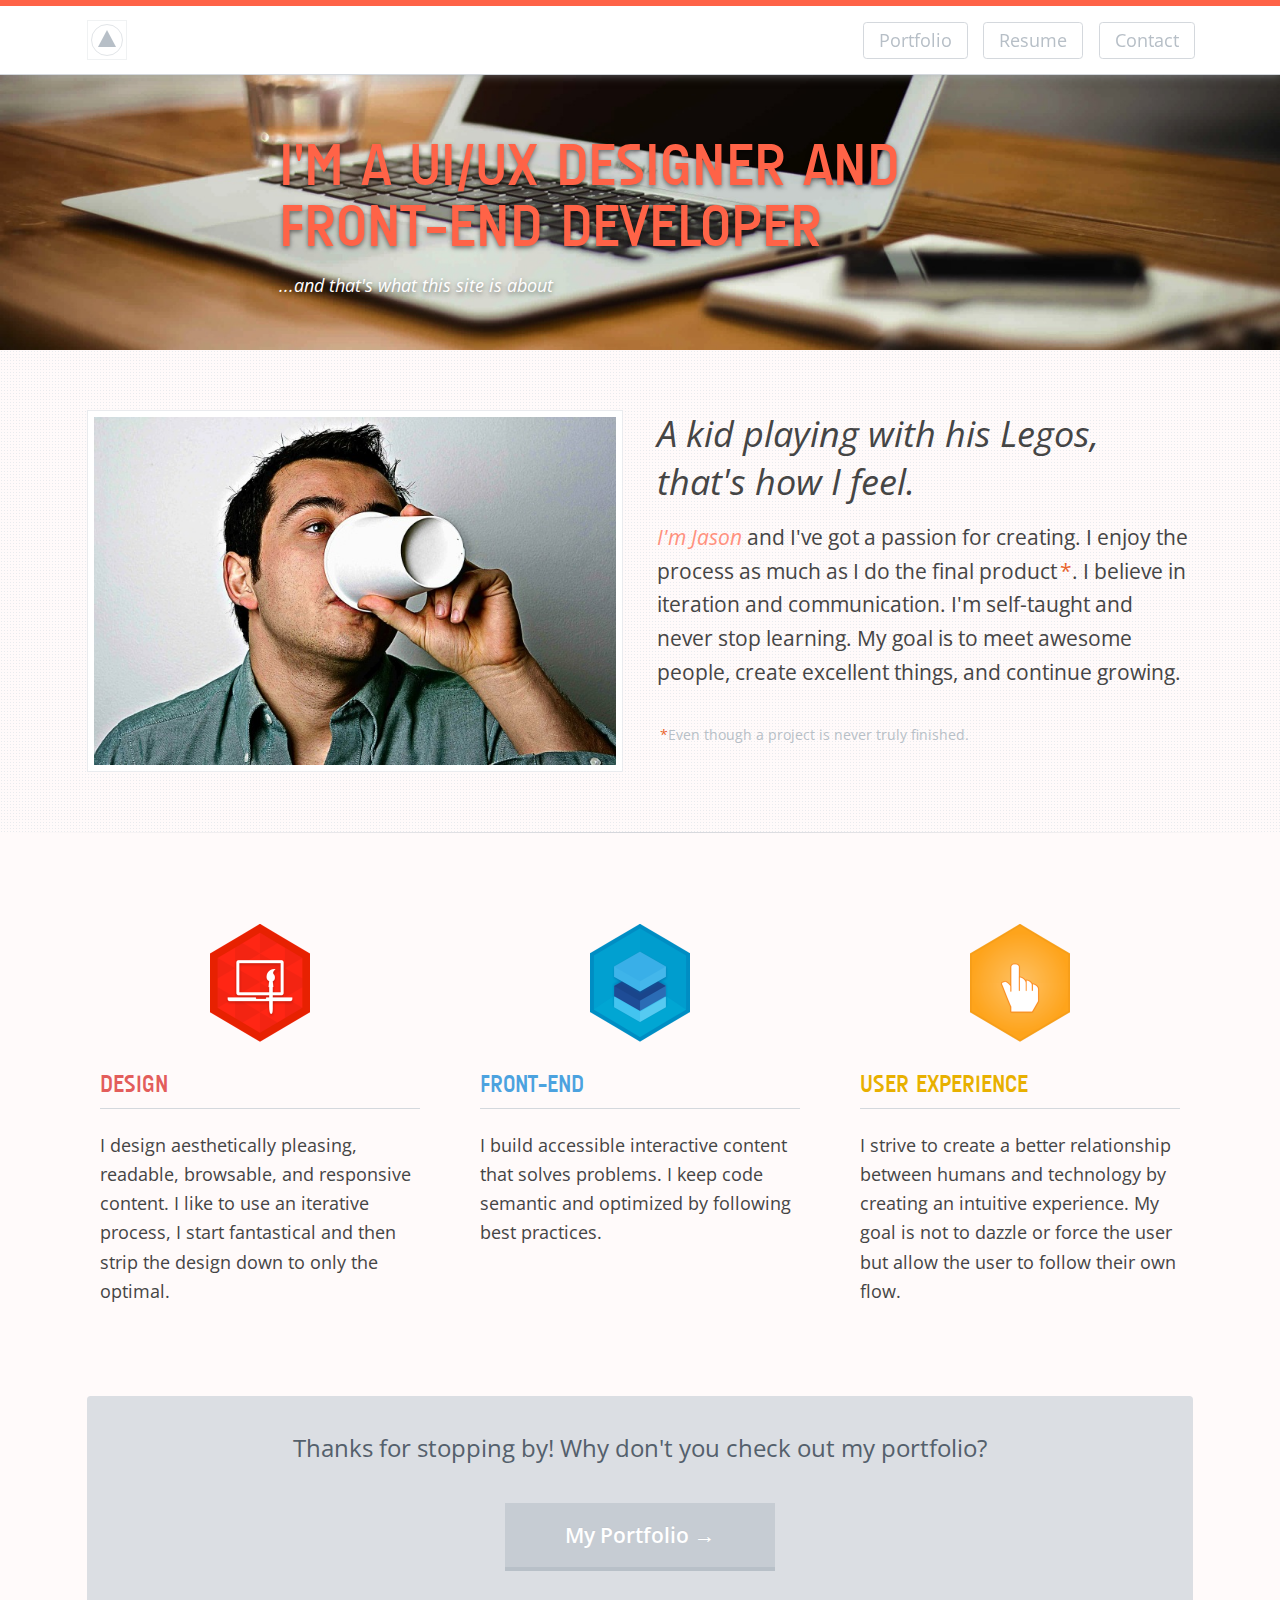
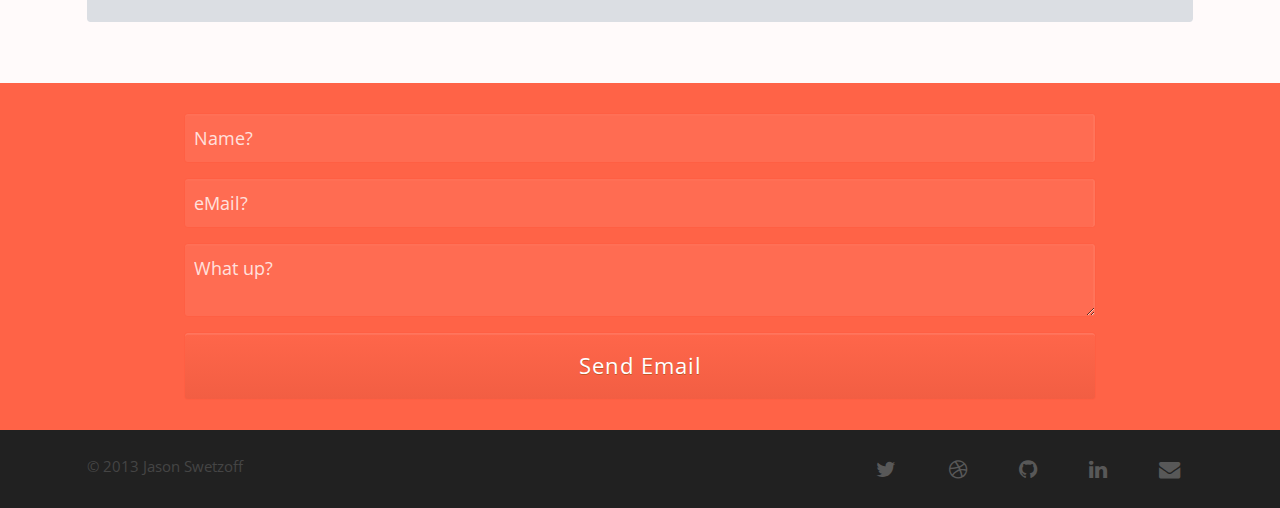
==== converted-html/index.html @ 20c8a7f3 "Adding project to projects." ====
<!DOCTYPE html>
<!--[if lt IE 7]>      <html class="no-js lt-ie9 lt-ie8 lt-ie7"> <![endif]-->
<!--[if IE 7]>         <html class="no-js lt-ie9 lt-ie8"> <![endif]-->
<!--[if IE 8]>         <html class="no-js lt-ie9"> <![endif]-->
<!--[if gt IE 8]><!--> <html class="no-js" lang="en"> <!--<![endif]-->
    <head>
        <meta charset="utf-8">
        <meta http-equiv="X-UA-Compatible" content="IE=edge">
        <title>Jason Swetzoff</title>
        <meta name="description" content="The website of Jason Swetzoff, a UI/UX Designer and Front-End Developer.">
        <meta name="viewport" content="width=device-width, initial-scale=1">
        <link href='http://fonts.googleapis.com/css?family=Open+Sans:400italic,600italic,400,600,700' rel='stylesheet' type='text/css'>
        <link href="assets/css/main.css" rel="stylesheet" type="text/css" media="all"/>
        <!-- TODO: Complete this project :) -->
        <!-- TODO: Add `<head>` information -->
    </head>
    <body class="wrapper">
        <div class="site-header">
	<div class="site-header_decoration"></div>
	<div class="row">
		<div class="columns logo">
           <a href="index.html">
                <div class="outer"></div>
                <div class="inner"></div>
                <div class="triangle"></div>
            </a>
    	</div>
    	<div class="columns nav-wrap">
	    	<nav>
		    	<ul >
			    	<li><a  href="portfolio.html">Portfolio</a></li>
			    	<li><a href="#" class="button">Resume</a></li>
			    	<li><a href="#primary-footer" class="button">Contact</a></li>
		    	</ul>
	    	</nav>
  		</div>
	</div>
</div>
        

    <div class="hero hero--home">
	<div class="hero_inner">
	    <h2>I'm a UI/UX Designer and Front-End Developer</h2>
	    <em>...and that's what this site is about</em>
	</div>
</div>




	<section class="about">
		<div class="row">
			<figure class="img about-img large-6 columns">
				<img src="assets/img/img_me--small.jpg" alt="Jason Swetzoff"  srcset="../assets/img/img_me--small@2x.jpg 2x, ../assets/img/img_me.jpg 415w, ../assets/img/img_me@2x.jpg 415w 2x">
			</figure>
			<div class="about-text large-6 columns">
	            <h3>About Me</h3>
	            <p class="gamma">A kid playing with his Legos, that's how I feel.</p>
	            <p class="large"><em>I'm Jason</em> and I've got a passion for creating. I enjoy the process as much as I do the final product<span>*</span>. I believe in iteration and communication. I'm self-taught and never stop learning. My goal is to meet awesome people, create excellent things, and continue growing.</p>
	            <small><span>*</span>Even though a project is never truly finished.</small>
			</div>
		</div>
		<hr>
	</section>

	<section class="row skills">
		<div class="skills-design large-4 columns design">
			<figure class="">
				<img src="assets/img/icn_dsgn--small.png" alt="Icon: Design"  srcset="../assets/img/icn_dsgn--small@2x.png 2x, ../assets/img/icn_dsgn.png 415w, ../assets/img/icn_dsgn@2x.png 415w 2x">
			</figure>
			<div class="copy">
				<h4>Design</h4>
				<p>I design aesthetically pleasing, readable, browsable, and responsive content. I like to use an iterative process, I start fantastical and then strip the design down to only the optimal.</p>
			</div>
		</div>
		<div class="large-4 small-12 columns develop">
			<figure>
				<img src="assets/img/icn_dvlp--small.png" alt="Icon: Developer"  srcset="../assets/img/icn_dvlp--small@2x.png 2x, ../assets/img/icn_dvlp.png 415w, ../assets/img/icn_dvlp@2x.png 415w 2x">
			</figure>
			<div class="copy">
				<h4>Front-End</h4>
				<p>I build accessible interactive content that solves problems. I keep code semantic and optimized by following best practices.</p>
			</div>
		</div>
		<div class="skills-ux large-4 columns ux">
			<figure>
					<img src="assets/img/icn_ux--small.png" alt="Icon: UX"  srcset="../assets/img/icn_ux--small@2x.png 2x, ../assets/img/icn_ux.png 415w, ../assets/img/icn_ux@2x.png 415w 2x">
			</figure>
			<div class="copy">
				<h4>User Experience</h4>
				<p>I strive to create a better relationship between humans and technology by creating an intuitive experience. My goal is not to dazzle or force the user but allow the user to follow their own flow.</p>
			</div>
		</div>
	</section>

	<div class="page-end row">
		<div class="page-end_wrap columns">
			<div class="page-end_color">
		    <p>Thanks for stopping by! Why don't you check out my portfolio?</p>
		    <div class="row">
		    	<a href="portfolio.html" class="btn large-3 columns small-centered">My Portfolio <span>→</span></a>
		    </div>
		    </div>
		</div>
	</div>


        <footer class="site-footer" id="primary-footer">
    <div class="top_wrap">
        <div class="row">
            <div class="top columns small-12">
                <form method="POST" class="contact" id="contact">
                    <fieldset class="contact-inner">
                        <ul class="form-fields">
                            <li>
                                <label for="visitors-name">
                                    <input placeholder="Name?" type="text" name="visitors-name" id="visitors-name" tabindex="1" required="">
                                </label>
                            </li>
                            <li>
                                <label for="visitors-email">
                                    <input type="email" placeholder="eMail?" name="visitors-email" tabindex="2" id="visitors-email" required="">
                                </label>
                            </li>
                            <li>
                                <label for="visitors-message">
                                    <textarea name="visitors-message" placeholder="What up?" tabindex="3" id="visitors-message" required=""></textarea>
                                </label>
                            </li>
                        </ul>

                        <div class="notification--success notification">Success! Thanks for your message.</div>

                        <div class="notification--email notification">Please make sure the email field is filled out.</div>

                        <div class="notification--fill notification">Please make sure all fields are filled out.</div>

                        <div class="notification--error notification">Message could not be sent</div>

                        <div class="notification--server notification">No connection to server.</div>





                        <p class="contact-submit">
                         <button name="submit" type="submit" id="contact-submit" class="button" tabindex="4">Send Email</button>
                        </p>
                    </fieldset>
                </form>
            </div>
        </div>
    </div>
    <div class="bottom_wrap">
        <div class="row">
            <div class="bottom columns">
                <ul class="social">
                    <li><a href="https://twitter.com/Jaswetz"><i class="icon-twitter"></i></a></li>
                    <li><a href="http://dribbble.com/Jaswetz"><i class="icon-dribbble"></i></a></li>
                    <li><a href="https://github.com/Jaswetz"><i class="icon-github"></i></a></li>
                    <li><a href="http://www.linkedin.com/in/swetzoff"><i class="icon-linkedin"></i></a></li>
                    <li>
                        <address>
                            <a id="contact-link" href="mailto:swetzoff@gmail.com"><i class="icon-envelope"></i></a>
                        </address>
                    </li>
                </ul>
                <p class="copywrite">© 2013 Jason Swetzoff</p>
            </div>
        </div>
    </div>
</footer>

        
<script src="//ajax.googleapis.com/ajax/libs/jquery/1.10.2/jquery.min.js"></script>
<script>window.jQuery || document.write('<script src="js/vendor/jquery-1.10.2.min.js"><\/script>')</script>
<script src="assets/js/plugins.js"></script>
<script src="assets/js/app.js"></script>

<!-- Google Analytics: change UA-XXXXX-X to be your site's ID. -->
<script>
    (function(b,o,i,l,e,r){b.GoogleAnalyticsObject=l;b[l]||(b[l]=
    function(){(b[l].q=b[l].q||[]).push(arguments)});b[l].l=+new Date;
    e=o.createElement(i);r=o.getElementsByTagName(i)[0];
    e.src='//www.google-analytics.com/analytics.js';
    r.parentNode.insertBefore(e,r)}(window,document,'script','ga'));
    ga('create','UA-XXXXX-X');ga('send','pageview');
</script>



    </body>
</html>
---- converted-html/assets/css/main.css ----
@charset "UTF-8";
/*================================
=            $Imports            =
================================*/
/*==========  Settings  ==========*/
/*===============================
=            $Colors            =
===============================*/
/*===============================
=            $Shadow            =
===============================*/
/*===============================
=            $Border            =
===============================*/
/*==============================
=            $Debug            =
==============================*/
/*=============================
=            $Type            =
=============================*/
/*==========  Typekit Settings  ==========*/
/**
 * Base size and height
 */
/*=================================
=            $Baseline            =
=================================*/
/**
 * Assign our `$base-line-height` to a new spacing var for more transparency.
 */
/*================================
=            $Z-index            =
================================*/
/*=============================
=            $Type            =
=============================*/
/*===============================
=            $Colors            =
===============================*/
 /*================================
=            $Spacing            =
================================*/
/*=============================
=            $Type            =
=============================*/
/*==============================
=            $Forms            =
==============================*/
 /*================================
=            $Buttons            =
================================*/
/*==========  Vendors  ==========*/
meta.foundation-mq-small {
  font-family: "only screen and (min-width: 768px)";
  width: 768px;
}

meta.foundation-mq-medium {
  font-family: "only screen and (min-width:1280px)";
  width: 1280px;
}

meta.foundation-mq-large {
  font-family: "only screen and (min-width:1440px)";
  width: 1440px;
}

img {
  -ms-interpolation-mode: bicubic;
}

#map_canvas img,
#map_canvas embed,
#map_canvas object,
.map_canvas img,
.map_canvas embed,
.map_canvas object {
  max-width: none !important;
}

.left {
  float: left !important;
}

.right {
  float: right !important;
}

.text-left {
  text-align: left !important;
}

.text-right {
  text-align: right !important;
}

.text-center {
  text-align: center !important;
}

.text-justify {
  text-align: justify !important;
}

.hide {
  display: none;
}

.antialiased {
  -webkit-font-smoothing: antialiased;
}

img {
  display: inline-block;
  vertical-align: middle;
}

textarea {
  height: auto;
  min-height: 50px;
}

select {
  width: 100%;
}

/* Grid HTML Classes */
.row {
  width: 100%;
  margin-left: auto;
  margin-right: auto;
  margin-top: 0;
  margin-bottom: 0;
  max-width: 62.5em;
  *zoom: 1;
}

.row:before, .row:after {
  content: " ";
  display: table;
}

.row:after {
  clear: both;
}

.row.collapse > .column,
.row.collapse > .columns {
  position: relative;
  padding-left: 0;
  padding-right: 0;
  float: left;
}

.row.collapse .row {
  margin-left: 0;
  margin-right: 0;
}

.row .row {
  width: auto;
  margin-left: -0.9375em;
  margin-right: -0.9375em;
  margin-top: 0;
  margin-bottom: 0;
  max-width: none;
  *zoom: 1;
}

.row .row:before, .row .row:after {
  content: " ";
  display: table;
}

.row .row:after {
  clear: both;
}

.row .row.collapse {
  width: auto;
  margin: 0;
  max-width: none;
  *zoom: 1;
}

.row .row.collapse:before, .row .row.collapse:after {
  content: " ";
  display: table;
}

.row .row.collapse:after {
  clear: both;
}

.column,
.columns {
  position: relative;
  padding-left: 0.9375em;
  padding-right: 0.9375em;
  width: 100%;
  float: left;
}

@media only screen {
  .column,
  .columns {
    position: relative;
    padding-left: 0.9375em;
    padding-right: 0.9375em;
    float: left;
  }

  .small-1 {
    position: relative;
    width: 8.33333%;
  }

  .small-2 {
    position: relative;
    width: 16.66667%;
  }

  .small-3 {
    position: relative;
    width: 25%;
  }

  .small-4 {
    position: relative;
    width: 33.33333%;
  }

  .small-5 {
    position: relative;
    width: 41.66667%;
  }

  .small-6 {
    position: relative;
    width: 50%;
  }

  .small-7 {
    position: relative;
    width: 58.33333%;
  }

  .small-8 {
    position: relative;
    width: 66.66667%;
  }

  .small-9 {
    position: relative;
    width: 75%;
  }

  .small-10 {
    position: relative;
    width: 83.33333%;
  }

  .small-11 {
    position: relative;
    width: 91.66667%;
  }

  .small-12 {
    position: relative;
    width: 100%;
  }

  .small-offset-0 {
    position: relative;
    margin-left: 0%;
  }

  .small-offset-1 {
    position: relative;
    margin-left: 8.33333%;
  }

  .small-offset-2 {
    position: relative;
    margin-left: 16.66667%;
  }

  .small-offset-3 {
    position: relative;
    margin-left: 25%;
  }

  .small-offset-4 {
    position: relative;
    margin-left: 33.33333%;
  }

  .small-offset-5 {
    position: relative;
    margin-left: 41.66667%;
  }

  .small-offset-6 {
    position: relative;
    margin-left: 50%;
  }

  .small-offset-7 {
    position: relative;
    margin-left: 58.33333%;
  }

  .small-offset-8 {
    position: relative;
    margin-left: 66.66667%;
  }

  .small-offset-9 {
    position: relative;
    margin-left: 75%;
  }

  .small-offset-10 {
    position: relative;
    margin-left: 83.33333%;
  }

  [class*="column"] + [class*="column"]:last-child {
    float: right;
  }

  [class*="column"] + [class*="column"].end {
    float: left;
  }

  .column.small-centered,
  .columns.small-centered {
    position: relative;
    margin-left: auto;
    margin-right: auto;
    float: none !important;
  }
}
/* Styles for screens that are atleast 768px; */
@media only screen and (min-width: 768px) {
  .large-1 {
    position: relative;
    width: 8.33333%;
  }

  .large-2 {
    position: relative;
    width: 16.66667%;
  }

  .large-3 {
    position: relative;
    width: 25%;
  }

  .large-4 {
    position: relative;
    width: 33.33333%;
  }

  .large-5 {
    position: relative;
    width: 41.66667%;
  }

  .large-6 {
    position: relative;
    width: 50%;
  }

  .large-7 {
    position: relative;
    width: 58.33333%;
  }

  .large-8 {
    position: relative;
    width: 66.66667%;
  }

  .large-9 {
    position: relative;
    width: 75%;
  }

  .large-10 {
    position: relative;
    width: 83.33333%;
  }

  .large-11 {
    position: relative;
    width: 91.66667%;
  }

  .large-12 {
    position: relative;
    width: 100%;
  }

  .row .large-offset-0 {
    position: relative;
    margin-left: 0%;
  }

  .row .large-offset-1 {
    position: relative;
    margin-left: 8.33333%;
  }

  .row .large-offset-2 {
    position: relative;
    margin-left: 16.66667%;
  }

  .row .large-offset-3 {
    position: relative;
    margin-left: 25%;
  }

  .row .large-offset-4 {
    position: relative;
    margin-left: 33.33333%;
  }

  .row .large-offset-5 {
    position: relative;
    margin-left: 41.66667%;
  }

  .row .large-offset-6 {
    position: relative;
    margin-left: 50%;
  }

  .row .large-offset-7 {
    position: relative;
    margin-left: 58.33333%;
  }

  .row .large-offset-8 {
    position: relative;
    margin-left: 66.66667%;
  }

  .row .large-offset-9 {
    position: relative;
    margin-left: 75%;
  }

  .row .large-offset-10 {
    position: relative;
    margin-left: 83.33333%;
  }

  .row .large-offset-11 {
    position: relative;
    margin-left: 91.66667%;
  }

  .push-1 {
    position: relative;
    left: 8.33333%;
    right: auto;
  }

  .pull-1 {
    position: relative;
    right: 8.33333%;
    left: auto;
  }

  .push-2 {
    position: relative;
    left: 16.66667%;
    right: auto;
  }

  .pull-2 {
    position: relative;
    right: 16.66667%;
    left: auto;
  }

  .push-3 {
    position: relative;
    left: 25%;
    right: auto;
  }

  .pull-3 {
    position: relative;
    right: 25%;
    left: auto;
  }

  .push-4 {
    position: relative;
    left: 33.33333%;
    right: auto;
  }

  .pull-4 {
    position: relative;
    right: 33.33333%;
    left: auto;
  }

  .push-5 {
    position: relative;
    left: 41.66667%;
    right: auto;
  }

  .pull-5 {
    position: relative;
    right: 41.66667%;
    left: auto;
  }

  .push-6 {
    position: relative;
    left: 50%;
    right: auto;
  }

  .pull-6 {
    position: relative;
    right: 50%;
    left: auto;
  }

  .push-7 {
    position: relative;
    left: 58.33333%;
    right: auto;
  }

  .pull-7 {
    position: relative;
    right: 58.33333%;
    left: auto;
  }

  .push-8 {
    position: relative;
    left: 66.66667%;
    right: auto;
  }

  .pull-8 {
    position: relative;
    right: 66.66667%;
    left: auto;
  }

  .push-9 {
    position: relative;
    left: 75%;
    right: auto;
  }

  .pull-9 {
    position: relative;
    right: 75%;
    left: auto;
  }

  .push-10 {
    position: relative;
    left: 83.33333%;
    right: auto;
  }

  .pull-10 {
    position: relative;
    right: 83.33333%;
    left: auto;
  }

  .push-11 {
    position: relative;
    left: 91.66667%;
    right: auto;
  }

  .pull-11 {
    position: relative;
    right: 91.66667%;
    left: auto;
  }

  .column.large-centered,
  .columns.large-centered {
    position: relative;
    margin-left: auto;
    margin-right: auto;
    float: none !important;
  }

  .column.large-uncentered,
  .columns.large-uncentered {
    margin-left: 0;
    margin-right: 0;
    float: left !important;
  }

  .column.large-uncentered.opposite,
  .columns.large-uncentered.opposite {
    float: right !important;
  }
}
/* Foundation Block Grids for below small breakpoint */
@media only screen {
  [class*="block-grid-"] {
    display: block;
    padding: 0;
    margin: 0 -0.625em;
    *zoom: 1;
  }

  [class*="block-grid-"]:before, [class*="block-grid-"]:after {
    content: " ";
    display: table;
  }

  [class*="block-grid-"]:after {
    clear: both;
  }

  [class*="block-grid-"] > li {
    display: inline;
    height: auto;
    float: left;
    padding: 0 0.625em 1.25em;
  }

  .small-block-grid-1 > li {
    width: 100%;
    padding: 0 0.625em 1.25em;
  }

  .small-block-grid-1 > li:nth-of-type(n) {
    clear: none;
  }

  .small-block-grid-1 > li:nth-of-type(1n+1) {
    clear: both;
  }

  .small-block-grid-2 > li {
    width: 50%;
    padding: 0 0.625em 1.25em;
  }

  .small-block-grid-2 > li:nth-of-type(n) {
    clear: none;
  }

  .small-block-grid-2 > li:nth-of-type(2n+1) {
    clear: both;
  }

  .small-block-grid-3 > li {
    width: 33.33333%;
    padding: 0 0.625em 1.25em;
  }

  .small-block-grid-3 > li:nth-of-type(n) {
    clear: none;
  }

  .small-block-grid-3 > li:nth-of-type(3n+1) {
    clear: both;
  }

  .small-block-grid-4 > li {
    width: 25%;
    padding: 0 0.625em 1.25em;
  }

  .small-block-grid-4 > li:nth-of-type(n) {
    clear: none;
  }

  .small-block-grid-4 > li:nth-of-type(4n+1) {
    clear: both;
  }

  .small-block-grid-5 > li {
    width: 20%;
    padding: 0 0.625em 1.25em;
  }

  .small-block-grid-5 > li:nth-of-type(n) {
    clear: none;
  }

  .small-block-grid-5 > li:nth-of-type(5n+1) {
    clear: both;
  }

  .small-block-grid-6 > li {
    width: 16.66667%;
    padding: 0 0.625em 1.25em;
  }

  .small-block-grid-6 > li:nth-of-type(n) {
    clear: none;
  }

  .small-block-grid-6 > li:nth-of-type(6n+1) {
    clear: both;
  }

  .small-block-grid-7 > li {
    width: 14.28571%;
    padding: 0 0.625em 1.25em;
  }

  .small-block-grid-7 > li:nth-of-type(n) {
    clear: none;
  }

  .small-block-grid-7 > li:nth-of-type(7n+1) {
    clear: both;
  }

  .small-block-grid-8 > li {
    width: 12.5%;
    padding: 0 0.625em 1.25em;
  }

  .small-block-grid-8 > li:nth-of-type(n) {
    clear: none;
  }

  .small-block-grid-8 > li:nth-of-type(8n+1) {
    clear: both;
  }

  .small-block-grid-9 > li {
    width: 11.11111%;
    padding: 0 0.625em 1.25em;
  }

  .small-block-grid-9 > li:nth-of-type(n) {
    clear: none;
  }

  .small-block-grid-9 > li:nth-of-type(9n+1) {
    clear: both;
  }

  .small-block-grid-10 > li {
    width: 10%;
    padding: 0 0.625em 1.25em;
  }

  .small-block-grid-10 > li:nth-of-type(n) {
    clear: none;
  }

  .small-block-grid-10 > li:nth-of-type(10n+1) {
    clear: both;
  }

  .small-block-grid-11 > li {
    width: 9.09091%;
    padding: 0 0.625em 1.25em;
  }

  .small-block-grid-11 > li:nth-of-type(n) {
    clear: none;
  }

  .small-block-grid-11 > li:nth-of-type(11n+1) {
    clear: both;
  }

  .small-block-grid-12 > li {
    width: 8.33333%;
    padding: 0 0.625em 1.25em;
  }

  .small-block-grid-12 > li:nth-of-type(n) {
    clear: none;
  }

  .small-block-grid-12 > li:nth-of-type(12n+1) {
    clear: both;
  }
}
/* Foundation Block Grids for above small breakpoint */
@media only screen and (min-width: 768px) {
  /* Remove small grid clearing */
  .small-block-grid-1 > li:nth-of-type(1n+1) {
    clear: none;
  }

  .small-block-grid-2 > li:nth-of-type(2n+1) {
    clear: none;
  }

  .small-block-grid-3 > li:nth-of-type(3n+1) {
    clear: none;
  }

  .small-block-grid-4 > li:nth-of-type(4n+1) {
    clear: none;
  }

  .small-block-grid-5 > li:nth-of-type(5n+1) {
    clear: none;
  }

  .small-block-grid-6 > li:nth-of-type(6n+1) {
    clear: none;
  }

  .small-block-grid-7 > li:nth-of-type(7n+1) {
    clear: none;
  }

  .small-block-grid-8 > li:nth-of-type(8n+1) {
    clear: none;
  }

  .small-block-grid-9 > li:nth-of-type(9n+1) {
    clear: none;
  }

  .small-block-grid-10 > li:nth-of-type(10n+1) {
    clear: none;
  }

  .small-block-grid-11 > li:nth-of-type(11n+1) {
    clear: none;
  }

  .small-block-grid-12 > li:nth-of-type(12n+1) {
    clear: none;
  }

  .large-block-grid-1 > li {
    width: 100%;
    padding: 0 0.625em 1.25em;
  }

  .large-block-grid-1 > li:nth-of-type(n) {
    clear: none;
  }

  .large-block-grid-1 > li:nth-of-type(1n+1) {
    clear: both;
  }

  .large-block-grid-2 > li {
    width: 50%;
    padding: 0 0.625em 1.25em;
  }

  .large-block-grid-2 > li:nth-of-type(n) {
    clear: none;
  }

  .large-block-grid-2 > li:nth-of-type(2n+1) {
    clear: both;
  }

  .large-block-grid-3 > li {
    width: 33.33333%;
    padding: 0 0.625em 1.25em;
  }

  .large-block-grid-3 > li:nth-of-type(n) {
    clear: none;
  }

  .large-block-grid-3 > li:nth-of-type(3n+1) {
    clear: both;
  }

  .large-block-grid-4 > li {
    width: 25%;
    padding: 0 0.625em 1.25em;
  }

  .large-block-grid-4 > li:nth-of-type(n) {
    clear: none;
  }

  .large-block-grid-4 > li:nth-of-type(4n+1) {
    clear: both;
  }

  .large-block-grid-5 > li {
    width: 20%;
    padding: 0 0.625em 1.25em;
  }

  .large-block-grid-5 > li:nth-of-type(n) {
    clear: none;
  }

  .large-block-grid-5 > li:nth-of-type(5n+1) {
    clear: both;
  }

  .large-block-grid-6 > li {
    width: 16.66667%;
    padding: 0 0.625em 1.25em;
  }

  .large-block-grid-6 > li:nth-of-type(n) {
    clear: none;
  }

  .large-block-grid-6 > li:nth-of-type(6n+1) {
    clear: both;
  }

  .large-block-grid-7 > li {
    width: 14.28571%;
    padding: 0 0.625em 1.25em;
  }

  .large-block-grid-7 > li:nth-of-type(n) {
    clear: none;
  }

  .large-block-grid-7 > li:nth-of-type(7n+1) {
    clear: both;
  }

  .large-block-grid-8 > li {
    width: 12.5%;
    padding: 0 0.625em 1.25em;
  }

  .large-block-grid-8 > li:nth-of-type(n) {
    clear: none;
  }

  .large-block-grid-8 > li:nth-of-type(8n+1) {
    clear: both;
  }

  .large-block-grid-9 > li {
    width: 11.11111%;
    padding: 0 0.625em 1.25em;
  }

  .large-block-grid-9 > li:nth-of-type(n) {
    clear: none;
  }

  .large-block-grid-9 > li:nth-of-type(9n+1) {
    clear: both;
  }

  .large-block-grid-10 > li {
    width: 10%;
    padding: 0 0.625em 1.25em;
  }

  .large-block-grid-10 > li:nth-of-type(n) {
    clear: none;
  }

  .large-block-grid-10 > li:nth-of-type(10n+1) {
    clear: both;
  }

  .large-block-grid-11 > li {
    width: 9.09091%;
    padding: 0 0.625em 1.25em;
  }

  .large-block-grid-11 > li:nth-of-type(n) {
    clear: none;
  }

  .large-block-grid-11 > li:nth-of-type(11n+1) {
    clear: both;
  }

  .large-block-grid-12 > li {
    width: 8.33333%;
    padding: 0 0.625em 1.25em;
  }

  .large-block-grid-12 > li:nth-of-type(n) {
    clear: none;
  }

  .large-block-grid-12 > li:nth-of-type(12n+1) {
    clear: both;
  }
}
/*!
 *  Font Awesome 3.2.1
 *  the iconic font designed for Bootstrap
 *  ------------------------------------------------------------------------------
 *  The full suite of pictographic icons, examples, and documentation can be
 *  found at http://fontawesome.io.  Stay up to date on Twitter at
 *  http://twitter.com/fontawesome.
 *
 *  License
 *  ------------------------------------------------------------------------------
 *  - The Font Awesome font is licensed under SIL OFL 1.1 -
 *    http://scripts.sil.org/OFL
 *  - Font Awesome CSS, LESS, and SASS files are licensed under MIT License -
 *    http://opensource.org/licenses/mit-license.html
 *  - Font Awesome documentation licensed under CC BY 3.0 -
 *    http://creativecommons.org/licenses/by/3.0/
 *  - Attribution is no longer required in Font Awesome 3.0, but much appreciated:
 *    "Font Awesome by Dave Gandy - http://fontawesome.io"
 *
 *  Author - Dave Gandy
 *  ------------------------------------------------------------------------------
 *  Email: dave@fontawesome.io
 *  Twitter: http://twitter.com/davegandy
 *  Work: Lead Product Designer @ Kyruus - http://kyruus.com
 */
/* FONT PATH
 * -------------------------- */
@font-face {
  font-family: 'FontAwesome';
  src: url("../font/icons/fontawesome-webfont.eot?v=3.2.1");
  src: url("../font/icons/fontawesome-webfont.eot?#iefix&v=3.2.1") format("embedded-opentype"), url("../font/icons/fontawesome-webfont.woff?v=3.2.1") format("woff"), url("../font/icons/fontawesome-webfont.ttf?v=3.2.1") format("truetype"), url("../font/icons/fontawesome-webfont.svg#fontawesomeregular?v=3.2.1") format("svg");
  font-weight: normal;
  font-style: normal;
}

/* FONT AWESOME CORE
 * -------------------------- */
[class^="icon-"],
[class*=" icon-"] {
  font-family: FontAwesome;
  font-weight: normal;
  font-style: normal;
  text-decoration: inherit;
  -webkit-font-smoothing: antialiased;
  *margin-right: .3em;
}

[class^="icon-"]:before,
[class*=" icon-"]:before {
  text-decoration: inherit;
  display: inline-block;
  speak: none;
}

/* makes the font 33% larger relative to the icon container */
.icon-large:before {
  vertical-align: -10%;
  font-size: 1.3333333333333333em;
}

/* makes sure icons active on rollover in links */
a [class^="icon-"],
a [class*=" icon-"] {
  display: inline;
}

/* increased font size for icon-large */
[class^="icon-"].icon-fixed-width,
[class*=" icon-"].icon-fixed-width {
  display: inline-block;
  width: 1.1428571428571428em;
  text-align: right;
  padding-right: 0.2857142857142857em;
}

[class^="icon-"].icon-fixed-width.icon-large,
[class*=" icon-"].icon-fixed-width.icon-large {
  width: 1.4285714285714286em;
}

.icons-ul {
  margin-left: 2.142857142857143em;
  list-style-type: none;
}

.icons-ul > li {
  position: relative;
}

.icons-ul .icon-li {
  position: absolute;
  left: -2.142857142857143em;
  width: 2.142857142857143em;
  text-align: center;
  line-height: inherit;
}

[class^="icon-"].hide,
[class*=" icon-"].hide {
  display: none;
}

.icon-muted {
  color: #eeeeee;
}

.icon-light {
  color: #ffffff;
}

.icon-dark {
  color: #333333;
}

.icon-border {
  border: solid 1px #eeeeee;
  padding: .2em .25em .15em;
  -webkit-border-radius: 3px;
  -moz-border-radius: 3px;
  border-radius: 3px;
}

.icon-2x {
  font-size: 2em;
}

.icon-2x.icon-border {
  border-width: 2px;
  -webkit-border-radius: 4px;
  -moz-border-radius: 4px;
  border-radius: 4px;
}

.icon-3x {
  font-size: 3em;
}

.icon-3x.icon-border {
  border-width: 3px;
  -webkit-border-radius: 5px;
  -moz-border-radius: 5px;
  border-radius: 5px;
}

.icon-4x {
  font-size: 4em;
}

.icon-4x.icon-border {
  border-width: 4px;
  -webkit-border-radius: 6px;
  -moz-border-radius: 6px;
  border-radius: 6px;
}

.icon-5x {
  font-size: 5em;
}

.icon-5x.icon-border {
  border-width: 5px;
  -webkit-border-radius: 7px;
  -moz-border-radius: 7px;
  border-radius: 7px;
}

.pull-right {
  float: right;
}

.pull-left {
  float: left;
}

[class^="icon-"].pull-left,
[class*=" icon-"].pull-left {
  margin-right: .3em;
}

[class^="icon-"].pull-right,
[class*=" icon-"].pull-right {
  margin-left: .3em;
}

/* BOOTSTRAP SPECIFIC CLASSES
 * -------------------------- */
/* Bootstrap 2.0 sprites.less reset */
[class^="icon-"],
[class*=" icon-"] {
  display: inline;
  width: auto;
  height: auto;
  line-height: normal;
  vertical-align: baseline;
  background-image: none;
  background-position: 0% 0%;
  background-repeat: repeat;
  margin-top: 0;
}

/* more sprites.less reset */
.icon-white,
.nav-pills > .active > a > [class^="icon-"],
.nav-pills > .active > a > [class*=" icon-"],
.nav-list > .active > a > [class^="icon-"],
.nav-list > .active > a > [class*=" icon-"],
.navbar-inverse .nav > .active > a > [class^="icon-"],
.navbar-inverse .nav > .active > a > [class*=" icon-"],
.dropdown-menu > li > a:hover > [class^="icon-"],
.dropdown-menu > li > a:hover > [class*=" icon-"],
.dropdown-menu > .active > a > [class^="icon-"],
.dropdown-menu > .active > a > [class*=" icon-"],
.dropdown-submenu:hover > a > [class^="icon-"],
.dropdown-submenu:hover > a > [class*=" icon-"] {
  background-image: none;
}

/* keeps Bootstrap styles with and without icons the same */
.btn [class^="icon-"].icon-large,
.nav [class^="icon-"].icon-large,
.btn [class*=" icon-"].icon-large,
.nav [class*=" icon-"].icon-large {
  line-height: .9em;
}

.btn [class^="icon-"].icon-spin,
.nav [class^="icon-"].icon-spin,
.btn [class*=" icon-"].icon-spin,
.nav [class*=" icon-"].icon-spin {
  display: inline-block;
}

.nav-tabs [class^="icon-"],
.nav-pills [class^="icon-"],
.nav-tabs [class*=" icon-"],
.nav-pills [class*=" icon-"],
.nav-tabs [class^="icon-"].icon-large,
.nav-pills [class^="icon-"].icon-large,
.nav-tabs [class*=" icon-"].icon-large,
.nav-pills [class*=" icon-"].icon-large {
  line-height: .9em;
}

.btn [class^="icon-"].pull-left.icon-2x,
.btn [class*=" icon-"].pull-left.icon-2x,
.btn [class^="icon-"].pull-right.icon-2x,
.btn [class*=" icon-"].pull-right.icon-2x {
  margin-top: .18em;
}

.btn [class^="icon-"].icon-spin.icon-large,
.btn [class*=" icon-"].icon-spin.icon-large {
  line-height: .8em;
}

.btn.btn-small [class^="icon-"].pull-left.icon-2x,
.btn.btn-small [class*=" icon-"].pull-left.icon-2x,
.btn.btn-small [class^="icon-"].pull-right.icon-2x,
.btn.btn-small [class*=" icon-"].pull-right.icon-2x {
  margin-top: .25em;
}

.btn.btn-large [class^="icon-"],
.btn.btn-large [class*=" icon-"] {
  margin-top: 0;
}

.btn.btn-large [class^="icon-"].pull-left.icon-2x,
.btn.btn-large [class*=" icon-"].pull-left.icon-2x,
.btn.btn-large [class^="icon-"].pull-right.icon-2x,
.btn.btn-large [class*=" icon-"].pull-right.icon-2x {
  margin-top: .05em;
}

.btn.btn-large [class^="icon-"].pull-left.icon-2x,
.btn.btn-large [class*=" icon-"].pull-left.icon-2x {
  margin-right: .2em;
}

.btn.btn-large [class^="icon-"].pull-right.icon-2x,
.btn.btn-large [class*=" icon-"].pull-right.icon-2x {
  margin-left: .2em;
}

/* Fixes alignment in nav lists */
.nav-list [class^="icon-"],
.nav-list [class*=" icon-"] {
  line-height: inherit;
}

/* EXTRAS
 * -------------------------- */
/* Stacked and layered icon */
.icon-stack {
  position: relative;
  display: inline-block;
  width: 2em;
  height: 2em;
  line-height: 2em;
  vertical-align: -35%;
}

.icon-stack [class^="icon-"],
.icon-stack [class*=" icon-"] {
  display: block;
  text-align: center;
  position: absolute;
  width: 100%;
  height: 100%;
  font-size: 1em;
  line-height: inherit;
  *line-height: 2em;
}

.icon-stack .icon-stack-base {
  font-size: 2em;
  *line-height: 1em;
}

/* Animated rotating icon */
.icon-spin {
  display: inline-block;
  -moz-animation: spin 2s infinite linear;
  -o-animation: spin 2s infinite linear;
  -webkit-animation: spin 2s infinite linear;
  animation: spin 2s infinite linear;
}

/* Prevent stack and spinners from being taken inline when inside a link */
a .icon-stack,
a .icon-spin {
  display: inline-block;
  text-decoration: none;
}

@-moz-keyframes spin {
  0% {
    -moz-transform: rotate(0deg);
  }

  100% {
    -moz-transform: rotate(359deg);
  }
}

@-webkit-keyframes spin {
  0% {
    -webkit-transform: rotate(0deg);
  }

  100% {
    -webkit-transform: rotate(359deg);
  }
}

@-o-keyframes spin {
  0% {
    -o-transform: rotate(0deg);
  }

  100% {
    -o-transform: rotate(359deg);
  }
}

@-ms-keyframes spin {
  0% {
    -ms-transform: rotate(0deg);
  }

  100% {
    -ms-transform: rotate(359deg);
  }
}

@keyframes spin {
  0% {
    transform: rotate(0deg);
  }

  100% {
    transform: rotate(359deg);
  }
}

/* Icon rotations and mirroring */
.icon-rotate-90:before {
  -webkit-transform: rotate(90deg);
  -moz-transform: rotate(90deg);
  -ms-transform: rotate(90deg);
  -o-transform: rotate(90deg);
  transform: rotate(90deg);
  filter: progid:DXImageTransform.Microsoft.BasicImage(rotation=1);
}

.icon-rotate-180:before {
  -webkit-transform: rotate(180deg);
  -moz-transform: rotate(180deg);
  -ms-transform: rotate(180deg);
  -o-transform: rotate(180deg);
  transform: rotate(180deg);
  filter: progid:DXImageTransform.Microsoft.BasicImage(rotation=2);
}

.icon-rotate-270:before {
  -webkit-transform: rotate(270deg);
  -moz-transform: rotate(270deg);
  -ms-transform: rotate(270deg);
  -o-transform: rotate(270deg);
  transform: rotate(270deg);
  filter: progid:DXImageTransform.Microsoft.BasicImage(rotation=3);
}

.icon-flip-horizontal:before {
  -webkit-transform: scale(-1, 1);
  -moz-transform: scale(-1, 1);
  -ms-transform: scale(-1, 1);
  -o-transform: scale(-1, 1);
  transform: scale(-1, 1);
}

.icon-flip-vertical:before {
  -webkit-transform: scale(1, -1);
  -moz-transform: scale(1, -1);
  -ms-transform: scale(1, -1);
  -o-transform: scale(1, -1);
  transform: scale(1, -1);
}

/* ensure rotation occurs inside anchor tags */
a .icon-rotate-90:before,
a .icon-rotate-180:before,
a .icon-rotate-270:before,
a .icon-flip-horizontal:before,
a .icon-flip-vertical:before {
  display: inline-block;
}

/* Font Awesome uses the Unicode Private Use Area (PUA) to ensure screen
   readers do not read off random characters that represent icons */
.icon-glass:before {
  content: "\f000";
}

.icon-music:before {
  content: "\f001";
}

.icon-search:before {
  content: "\f002";
}

.icon-envelope-alt:before {
  content: "\f003";
}

.icon-heart:before {
  content: "\f004";
}

.icon-star:before {
  content: "\f005";
}

.icon-star-empty:before {
  content: "\f006";
}

.icon-user:before {
  content: "\f007";
}

.icon-film:before {
  content: "\f008";
}

.icon-th-large:before {
  content: "\f009";
}

.icon-th:before {
  content: "\f00a";
}

.icon-th-list:before {
  content: "\f00b";
}

.icon-ok:before {
  content: "\f00c";
}

.icon-remove:before {
  content: "\f00d";
}

.icon-zoom-in:before {
  content: "\f00e";
}

.icon-zoom-out:before {
  content: "\f010";
}

.icon-power-off:before,
.icon-off:before {
  content: "\f011";
}

.icon-signal:before {
  content: "\f012";
}

.icon-gear:before,
.icon-cog:before {
  content: "\f013";
}

.icon-trash:before {
  content: "\f014";
}

.icon-home:before {
  content: "\f015";
}

.icon-file-alt:before {
  content: "\f016";
}

.icon-time:before {
  content: "\f017";
}

.icon-road:before {
  content: "\f018";
}

.icon-download-alt:before {
  content: "\f019";
}

.icon-download:before {
  content: "\f01a";
}

.icon-upload:before {
  content: "\f01b";
}

.icon-inbox:before {
  content: "\f01c";
}

.icon-play-circle:before {
  content: "\f01d";
}

.icon-rotate-right:before,
.icon-repeat:before {
  content: "\f01e";
}

.icon-refresh:before {
  content: "\f021";
}

.icon-list-alt:before {
  content: "\f022";
}

.icon-lock:before {
  content: "\f023";
}

.icon-flag:before {
  content: "\f024";
}

.icon-headphones:before {
  content: "\f025";
}

.icon-volume-off:before {
  content: "\f026";
}

.icon-volume-down:before {
  content: "\f027";
}

.icon-volume-up:before {
  content: "\f028";
}

.icon-qrcode:before {
  content: "\f029";
}

.icon-barcode:before {
  content: "\f02a";
}

.icon-tag:before {
  content: "\f02b";
}

.icon-tags:before {
  content: "\f02c";
}

.icon-book:before {
  content: "\f02d";
}

.icon-bookmark:before {
  content: "\f02e";
}

.icon-print:before {
  content: "\f02f";
}

.icon-camera:before {
  content: "\f030";
}

.icon-font:before {
  content: "\f031";
}

.icon-bold:before {
  content: "\f032";
}

.icon-italic:before {
  content: "\f033";
}

.icon-text-height:before {
  content: "\f034";
}

.icon-text-width:before {
  content: "\f035";
}

.icon-align-left:before {
  content: "\f036";
}

.icon-align-center:before {
  content: "\f037";
}

.icon-align-right:before {
  content: "\f038";
}

.icon-align-justify:before {
  content: "\f039";
}

.icon-list:before {
  content: "\f03a";
}

.icon-indent-left:before {
  content: "\f03b";
}

.icon-indent-right:before {
  content: "\f03c";
}

.icon-facetime-video:before {
  content: "\f03d";
}

.icon-picture:before {
  content: "\f03e";
}

.icon-pencil:before {
  content: "\f040";
}

.icon-map-marker:before {
  content: "\f041";
}

.icon-adjust:before {
  content: "\f042";
}

.icon-tint:before {
  content: "\f043";
}

.icon-edit:before {
  content: "\f044";
}

.icon-share:before {
  content: "\f045";
}

.icon-check:before {
  content: "\f046";
}

.icon-move:before {
  content: "\f047";
}

.icon-step-backward:before {
  content: "\f048";
}

.icon-fast-backward:before {
  content: "\f049";
}

.icon-backward:before {
  content: "\f04a";
}

.icon-play:before {
  content: "\f04b";
}

.icon-pause:before {
  content: "\f04c";
}

.icon-stop:before {
  content: "\f04d";
}

.icon-forward:before {
  content: "\f04e";
}

.icon-fast-forward:before {
  content: "\f050";
}

.icon-step-forward:before {
  content: "\f051";
}

.icon-eject:before {
  content: "\f052";
}

.icon-chevron-left:before {
  content: "\f053";
}

.icon-chevron-right:before {
  content: "\f054";
}

.icon-plus-sign:before {
  content: "\f055";
}

.icon-minus-sign:before {
  content: "\f056";
}

.icon-remove-sign:before {
  content: "\f057";
}

.icon-ok-sign:before {
  content: "\f058";
}

.icon-question-sign:before {
  content: "\f059";
}

.icon-info-sign:before {
  content: "\f05a";
}

.icon-screenshot:before {
  content: "\f05b";
}

.icon-remove-circle:before {
  content: "\f05c";
}

.icon-ok-circle:before {
  content: "\f05d";
}

.icon-ban-circle:before {
  content: "\f05e";
}

.icon-arrow-left:before {
  content: "\f060";
}

.icon-arrow-right:before {
  content: "\f061";
}

.icon-arrow-up:before {
  content: "\f062";
}

.icon-arrow-down:before {
  content: "\f063";
}

.icon-mail-forward:before,
.icon-share-alt:before {
  content: "\f064";
}

.icon-resize-full:before {
  content: "\f065";
}

.icon-resize-small:before {
  content: "\f066";
}

.icon-plus:before {
  content: "\f067";
}

.icon-minus:before {
  content: "\f068";
}

.icon-asterisk:before {
  content: "\f069";
}

.icon-exclamation-sign:before {
  content: "\f06a";
}

.icon-gift:before {
  content: "\f06b";
}

.icon-leaf:before {
  content: "\f06c";
}

.icon-fire:before {
  content: "\f06d";
}

.icon-eye-open:before {
  content: "\f06e";
}

.icon-eye-close:before {
  content: "\f070";
}

.icon-warning-sign:before {
  content: "\f071";
}

.icon-plane:before {
  content: "\f072";
}

.icon-calendar:before {
  content: "\f073";
}

.icon-random:before {
  content: "\f074";
}

.icon-comment:before {
  content: "\f075";
}

.icon-magnet:before {
  content: "\f076";
}

.icon-chevron-up:before {
  content: "\f077";
}

.icon-chevron-down:before {
  content: "\f078";
}

.icon-retweet:before {
  content: "\f079";
}

.icon-shopping-cart:before {
  content: "\f07a";
}

.icon-folder-close:before {
  content: "\f07b";
}

.icon-folder-open:before {
  content: "\f07c";
}

.icon-resize-vertical:before {
  content: "\f07d";
}

.icon-resize-horizontal:before {
  content: "\f07e";
}

.icon-bar-chart:before {
  content: "\f080";
}

.icon-twitter-sign:before {
  content: "\f081";
}

.icon-facebook-sign:before {
  content: "\f082";
}

.icon-camera-retro:before {
  content: "\f083";
}

.icon-key:before {
  content: "\f084";
}

.icon-gears:before,
.icon-cogs:before {
  content: "\f085";
}

.icon-comments:before {
  content: "\f086";
}

.icon-thumbs-up-alt:before {
  content: "\f087";
}

.icon-thumbs-down-alt:before {
  content: "\f088";
}

.icon-star-half:before {
  content: "\f089";
}

.icon-heart-empty:before {
  content: "\f08a";
}

.icon-signout:before {
  content: "\f08b";
}

.icon-linkedin-sign:before {
  content: "\f08c";
}

.icon-pushpin:before {
  content: "\f08d";
}

.icon-external-link:before {
  content: "\f08e";
}

.icon-signin:before {
  content: "\f090";
}

.icon-trophy:before {
  content: "\f091";
}

.icon-github-sign:before {
  content: "\f092";
}

.icon-upload-alt:before {
  content: "\f093";
}

.icon-lemon:before {
  content: "\f094";
}

.icon-phone:before {
  content: "\f095";
}

.icon-unchecked:before,
.icon-check-empty:before {
  content: "\f096";
}

.icon-bookmark-empty:before {
  content: "\f097";
}

.icon-phone-sign:before {
  content: "\f098";
}

.icon-twitter:before {
  content: "\f099";
}

.icon-facebook:before {
  content: "\f09a";
}

.icon-github:before {
  content: "\f09b";
}

.icon-unlock:before {
  content: "\f09c";
}

.icon-credit-card:before {
  content: "\f09d";
}

.icon-rss:before {
  content: "\f09e";
}

.icon-hdd:before {
  content: "\f0a0";
}

.icon-bullhorn:before {
  content: "\f0a1";
}

.icon-bell:before {
  content: "\f0a2";
}

.icon-certificate:before {
  content: "\f0a3";
}

.icon-hand-right:before {
  content: "\f0a4";
}

.icon-hand-left:before {
  content: "\f0a5";
}

.icon-hand-up:before {
  content: "\f0a6";
}

.icon-hand-down:before {
  content: "\f0a7";
}

.icon-circle-arrow-left:before {
  content: "\f0a8";
}

.icon-circle-arrow-right:before {
  content: "\f0a9";
}

.icon-circle-arrow-up:before {
  content: "\f0aa";
}

.icon-circle-arrow-down:before {
  content: "\f0ab";
}

.icon-globe:before {
  content: "\f0ac";
}

.icon-wrench:before {
  content: "\f0ad";
}

.icon-tasks:before {
  content: "\f0ae";
}

.icon-filter:before {
  content: "\f0b0";
}

.icon-briefcase:before {
  content: "\f0b1";
}

.icon-fullscreen:before {
  content: "\f0b2";
}

.icon-group:before {
  content: "\f0c0";
}

.icon-link:before {
  content: "\f0c1";
}

.icon-cloud:before {
  content: "\f0c2";
}

.icon-beaker:before {
  content: "\f0c3";
}

.icon-cut:before {
  content: "\f0c4";
}

.icon-copy:before {
  content: "\f0c5";
}

.icon-paperclip:before,
.icon-paper-clip:before {
  content: "\f0c6";
}

.icon-save:before {
  content: "\f0c7";
}

.icon-sign-blank:before {
  content: "\f0c8";
}

.icon-reorder:before {
  content: "\f0c9";
}

.icon-list-ul:before {
  content: "\f0ca";
}

.icon-list-ol:before {
  content: "\f0cb";
}

.icon-strikethrough:before {
  content: "\f0cc";
}

.icon-underline:before {
  content: "\f0cd";
}

.icon-table:before {
  content: "\f0ce";
}

.icon-magic:before {
  content: "\f0d0";
}

.icon-truck:before {
  content: "\f0d1";
}

.icon-pinterest:before {
  content: "\f0d2";
}

.icon-pinterest-sign:before {
  content: "\f0d3";
}

.icon-google-plus-sign:before {
  content: "\f0d4";
}

.icon-google-plus:before {
  content: "\f0d5";
}

.icon-money:before {
  content: "\f0d6";
}

.icon-caret-down:before {
  content: "\f0d7";
}

.icon-caret-up:before {
  content: "\f0d8";
}

.icon-caret-left:before {
  content: "\f0d9";
}

.icon-caret-right:before {
  content: "\f0da";
}

.icon-columns:before {
  content: "\f0db";
}

.icon-sort:before {
  content: "\f0dc";
}

.icon-sort-down:before {
  content: "\f0dd";
}

.icon-sort-up:before {
  content: "\f0de";
}

.icon-envelope:before {
  content: "\f0e0";
}

.icon-linkedin:before {
  content: "\f0e1";
}

.icon-rotate-left:before,
.icon-undo:before {
  content: "\f0e2";
}

.icon-legal:before {
  content: "\f0e3";
}

.icon-dashboard:before {
  content: "\f0e4";
}

.icon-comment-alt:before {
  content: "\f0e5";
}

.icon-comments-alt:before {
  content: "\f0e6";
}

.icon-bolt:before {
  content: "\f0e7";
}

.icon-sitemap:before {
  content: "\f0e8";
}

.icon-umbrella:before {
  content: "\f0e9";
}

.icon-paste:before {
  content: "\f0ea";
}

.icon-lightbulb:before {
  content: "\f0eb";
}

.icon-exchange:before {
  content: "\f0ec";
}

.icon-cloud-download:before {
  content: "\f0ed";
}

.icon-cloud-upload:before {
  content: "\f0ee";
}

.icon-user-md:before {
  content: "\f0f0";
}

.icon-stethoscope:before {
  content: "\f0f1";
}

.icon-suitcase:before {
  content: "\f0f2";
}

.icon-bell-alt:before {
  content: "\f0f3";
}

.icon-coffee:before {
  content: "\f0f4";
}

.icon-food:before {
  content: "\f0f5";
}

.icon-file-text-alt:before {
  content: "\f0f6";
}

.icon-building:before {
  content: "\f0f7";
}

.icon-hospital:before {
  content: "\f0f8";
}

.icon-ambulance:before {
  content: "\f0f9";
}

.icon-medkit:before {
  content: "\f0fa";
}

.icon-fighter-jet:before {
  content: "\f0fb";
}

.icon-beer:before {
  content: "\f0fc";
}

.icon-h-sign:before {
  content: "\f0fd";
}

.icon-plus-sign-alt:before {
  content: "\f0fe";
}

.icon-double-angle-left:before {
  content: "\f100";
}

.icon-double-angle-right:before {
  content: "\f101";
}

.icon-double-angle-up:before {
  content: "\f102";
}

.icon-double-angle-down:before {
  content: "\f103";
}

.icon-angle-left:before {
  content: "\f104";
}

.icon-angle-right:before {
  content: "\f105";
}

.icon-angle-up:before {
  content: "\f106";
}

.icon-angle-down:before {
  content: "\f107";
}

.icon-desktop:before {
  content: "\f108";
}

.icon-laptop:before {
  content: "\f109";
}

.icon-tablet:before {
  content: "\f10a";
}

.icon-mobile-phone:before {
  content: "\f10b";
}

.icon-circle-blank:before {
  content: "\f10c";
}

.icon-quote-left:before {
  content: "\f10d";
}

.icon-quote-right:before {
  content: "\f10e";
}

.icon-spinner:before {
  content: "\f110";
}

.icon-circle:before {
  content: "\f111";
}

.icon-mail-reply:before,
.icon-reply:before {
  content: "\f112";
}

.icon-github-alt:before {
  content: "\f113";
}

.icon-folder-close-alt:before {
  content: "\f114";
}

.icon-folder-open-alt:before {
  content: "\f115";
}

.icon-expand-alt:before {
  content: "\f116";
}

.icon-collapse-alt:before {
  content: "\f117";
}

.icon-smile:before {
  content: "\f118";
}

.icon-frown:before {
  content: "\f119";
}

.icon-meh:before {
  content: "\f11a";
}

.icon-gamepad:before {
  content: "\f11b";
}

.icon-keyboard:before {
  content: "\f11c";
}

.icon-flag-alt:before {
  content: "\f11d";
}

.icon-flag-checkered:before {
  content: "\f11e";
}

.icon-terminal:before {
  content: "\f120";
}

.icon-code:before {
  content: "\f121";
}

.icon-reply-all:before {
  content: "\f122";
}

.icon-mail-reply-all:before {
  content: "\f122";
}

.icon-star-half-full:before,
.icon-star-half-empty:before {
  content: "\f123";
}

.icon-location-arrow:before {
  content: "\f124";
}

.icon-crop:before {
  content: "\f125";
}

.icon-code-fork:before {
  content: "\f126";
}

.icon-unlink:before {
  content: "\f127";
}

.icon-question:before {
  content: "\f128";
}

.icon-info:before {
  content: "\f129";
}

.icon-exclamation:before {
  content: "\f12a";
}

.icon-superscript:before {
  content: "\f12b";
}

.icon-subscript:before {
  content: "\f12c";
}

.icon-eraser:before {
  content: "\f12d";
}

.icon-puzzle-piece:before {
  content: "\f12e";
}

.icon-microphone:before {
  content: "\f130";
}

.icon-microphone-off:before {
  content: "\f131";
}

.icon-shield:before {
  content: "\f132";
}

.icon-calendar-empty:before {
  content: "\f133";
}

.icon-fire-extinguisher:before {
  content: "\f134";
}

.icon-rocket:before {
  content: "\f135";
}

.icon-maxcdn:before {
  content: "\f136";
}

.icon-chevron-sign-left:before {
  content: "\f137";
}

.icon-chevron-sign-right:before {
  content: "\f138";
}

.icon-chevron-sign-up:before {
  content: "\f139";
}

.icon-chevron-sign-down:before {
  content: "\f13a";
}

.icon-html5:before {
  content: "\f13b";
}

.icon-css3:before {
  content: "\f13c";
}

.icon-anchor:before {
  content: "\f13d";
}

.icon-unlock-alt:before {
  content: "\f13e";
}

.icon-bullseye:before {
  content: "\f140";
}

.icon-ellipsis-horizontal:before {
  content: "\f141";
}

.icon-ellipsis-vertical:before {
  content: "\f142";
}

.icon-rss-sign:before {
  content: "\f143";
}

.icon-play-sign:before {
  content: "\f144";
}

.icon-ticket:before {
  content: "\f145";
}

.icon-minus-sign-alt:before {
  content: "\f146";
}

.icon-check-minus:before {
  content: "\f147";
}

.icon-level-up:before {
  content: "\f148";
}

.icon-level-down:before {
  content: "\f149";
}

.icon-check-sign:before {
  content: "\f14a";
}

.icon-edit-sign:before {
  content: "\f14b";
}

.icon-external-link-sign:before {
  content: "\f14c";
}

.icon-share-sign:before {
  content: "\f14d";
}

.icon-compass:before {
  content: "\f14e";
}

.icon-collapse:before {
  content: "\f150";
}

.icon-collapse-top:before {
  content: "\f151";
}

.icon-expand:before {
  content: "\f152";
}

.icon-euro:before,
.icon-eur:before {
  content: "\f153";
}

.icon-gbp:before {
  content: "\f154";
}

.icon-dollar:before,
.icon-usd:before {
  content: "\f155";
}

.icon-rupee:before,
.icon-inr:before {
  content: "\f156";
}

.icon-yen:before,
.icon-jpy:before {
  content: "\f157";
}

.icon-renminbi:before,
.icon-cny:before {
  content: "\f158";
}

.icon-won:before,
.icon-krw:before {
  content: "\f159";
}

.icon-bitcoin:before,
.icon-btc:before {
  content: "\f15a";
}

.icon-file:before {
  content: "\f15b";
}

.icon-file-text:before {
  content: "\f15c";
}

.icon-sort-by-alphabet:before {
  content: "\f15d";
}

.icon-sort-by-alphabet-alt:before {
  content: "\f15e";
}

.icon-sort-by-attributes:before {
  content: "\f160";
}

.icon-sort-by-attributes-alt:before {
  content: "\f161";
}

.icon-sort-by-order:before {
  content: "\f162";
}

.icon-sort-by-order-alt:before {
  content: "\f163";
}

.icon-thumbs-up:before {
  content: "\f164";
}

.icon-thumbs-down:before {
  content: "\f165";
}

.icon-youtube-sign:before {
  content: "\f166";
}

.icon-youtube:before {
  content: "\f167";
}

.icon-xing:before {
  content: "\f168";
}

.icon-xing-sign:before {
  content: "\f169";
}

.icon-youtube-play:before {
  content: "\f16a";
}

.icon-dropbox:before {
  content: "\f16b";
}

.icon-stackexchange:before {
  content: "\f16c";
}

.icon-instagram:before {
  content: "\f16d";
}

.icon-flickr:before {
  content: "\f16e";
}

.icon-adn:before {
  content: "\f170";
}

.icon-bitbucket:before {
  content: "\f171";
}

.icon-bitbucket-sign:before {
  content: "\f172";
}

.icon-tumblr:before {
  content: "\f173";
}

.icon-tumblr-sign:before {
  content: "\f174";
}

.icon-long-arrow-down:before {
  content: "\f175";
}

.icon-long-arrow-up:before {
  content: "\f176";
}

.icon-long-arrow-left:before {
  content: "\f177";
}

.icon-long-arrow-right:before {
  content: "\f178";
}

.icon-apple:before {
  content: "\f179";
}

.icon-windows:before {
  content: "\f17a";
}

.icon-android:before {
  content: "\f17b";
}

.icon-linux:before {
  content: "\f17c";
}

.icon-dribbble:before {
  content: "\f17d";
}

.icon-skype:before {
  content: "\f17e";
}

.icon-foursquare:before {
  content: "\f180";
}

.icon-trello:before {
  content: "\f181";
}

.icon-female:before {
  content: "\f182";
}

.icon-male:before {
  content: "\f183";
}

.icon-gittip:before {
  content: "\f184";
}

.icon-sun:before {
  content: "\f185";
}

.icon-moon:before {
  content: "\f186";
}

.icon-archive:before {
  content: "\f187";
}

.icon-bug:before {
  content: "\f188";
}

.icon-vk:before {
  content: "\f189";
}

.icon-weibo:before {
  content: "\f18a";
}

.icon-renren:before {
  content: "\f18b";
}

/*===============================
=            Audimat            =
===============================*/
/* Generated by Font Squirrel (http://www.fontsquirrel.com) on October 7, 2013 */
@font-face {
  font-family: 'audimatbold';
  src: url("../../assets/font/audimat/audimat-bold-webfont.eot");
  src: url("../../assets/font/audimat/audimat-bold-webfont.eot?#iefix") format("embedded-opentype"), url("../../assets/font/audimat/audimat-bold-webfont.woff") format("woff"), url("../../assets/font/audimat/audimat-bold-webfont.ttf") format("truetype"), url("../../assets/font/audimat/audimat-bold-webfont.svg#audimatbold") format("svg");
  font-weight: normal;
  font-style: normal;
}

@font-face {
  font-family: 'audimatbold_italic';
  src: url("../../assets/font/audimat/audimat-bolditalic-webfont.eot");
  src: url("../../assets/font/audimat/audimat-bolditalic-webfont.eot?#iefix") format("embedded-opentype"), url("../../assets/font/audimat/audimat-bolditalic-webfont.woff") format("woff"), url("../../assets/font/audimat/audimat-bolditalic-webfont.ttf") format("truetype"), url("../../assets/font/audimat/audimat-bolditalic-webfont.svg#audimatbold_italic") format("svg");
  font-weight: normal;
  font-style: normal;
}

@font-face {
  font-family: 'audimatitalic';
  src: url("../../assets/font/audimat/audimat-italic-webfont.eot");
  src: url("../../assets/font/audimat/audimat-italic-webfont.eot?#iefix") format("embedded-opentype"), url("../../assets/font/audimat/audimat-italic-webfont.woff") format("woff"), url("../../assets/font/audimat/audimat-italic-webfont.ttf") format("truetype"), url("../../assets/font/audimat/audimat-italic-webfont.svg#audimatitalic") format("svg");
  font-weight: normal;
  font-style: normal;
}

@font-face {
  font-family: 'audimatregular';
  src: url("../../assets/font/audimat/audimat-regular-webfont.eot");
  src: url("../../assets/font/audimat/audimat-regular-webfont.eot?#iefix") format("embedded-opentype"), url("../../assets/font/audimat/audimat-regular-webfont.woff") format("woff"), url("../../assets/font/audimat/audimat-regular-webfont.ttf") format("truetype"), url("../../assets/font/audimat/audimat-regular-webfont.svg#audimatregular") format("svg");
  font-weight: normal;
  font-style: normal;
}

.tera {
  font-size: 117px;
  font-size: 6.5rem;
  margin-bottom: 0.24615rem;
}

.giga {
  font-size: 90px;
  font-size: 5rem;
  margin-bottom: 0.32rem;
}

.mega {
  font-size: 72px;
  font-size: 4rem;
  margin-bottom: 0.4rem;
}

.alpha {
  font-size: 60px;
  font-size: 3.33333rem;
  margin-bottom: 0.48rem;
}

.beta {
  font-size: 48px;
  font-size: 2.66667rem;
  margin-bottom: 0.6rem;
}

.gamma, h1 {
  font-size: 36px;
  font-size: 2rem;
  margin-bottom: 0.8rem;
}

.delta, .skills h4, .design-ex h2,
.projects h2, h2, .page-end p {
  font-size: 24px;
  font-size: 1.33333rem;
  margin-bottom: 1.2rem;
}

.epsilon, h3, .bottom ul.social > li i, .bottom ul.social > li a, .page-end .btn {
  font-size: 21px;
  font-size: 1.16667rem;
  margin-bottom: 1.37143rem;
}

.zeta, h4 {
  font-size: 18px;
  font-size: 1rem;
  margin-bottom: 1.6rem;
}

/*==========  Generic  ==========*/
/*==========================================
=            Calculate Elements            =
==========================================*/
/*==========  Calculate Em from PX  ==========*/
/*==========  Calculate PX from EM  ==========*/
/*===============================
=            $Helper            =
===============================*/
/**
 * A series of helper classes to use arbitrarily. Only use a helper class if an
 * element/component doesn’t already have a class to which you could apply this
 * styling, e.g. if you need to float `.main-nav` left then add `float:left;` to
 * that ruleset as opposed to adding the `.float--left` class to the markup.
 *
 * A lot of these classes carry `!important` as you will always want them to win
 * out over other selectors.
 */
/**
 * Add/remove floats
 */
/**
 * Text alignment
 */
/**
 * Font weights
 */
/* *
 * Add/remove margins
   ================================================== */
hr {
  margin-top: 18px !important;
  margin-top: 1.65rem !important;
}

.about img, .skills img, .projects h2 {
  margin-bottom: 18px !important;
  margin-bottom: 1.65rem !important;
}

.hero--portfolio h2 {
  margin-left: 18px !important;
  margin-left: 1.65rem !important;
}

.notification {
  margin-top: 18px !important;
  margin-top: 1.65rem !important;
  margin-bottom: 18px !important;
  margin-bottom: 1.65rem !important;
}

.form-fields > li {
  margin-bottom: 9px !important;
  margin-bottom: 0.825rem !important;
}

/* *
 * Add/remove paddings
   ================================================== */
.skills > div {
  padding: 18px !important;
  padding: 1.65rem !important;
}

.site-footer .top_wrap .top {
  padding-top: 18px !important;
  padding-top: 1.65rem !important;
}

.site-footer .top_wrap .top, .imglist {
  padding-bottom: 18px !important;
  padding-bottom: 1.65rem !important;
}

.page-end .page-end_color {
  padding-top: 18px !important;
  padding-bottom: 1.65rem !important;
}

.page-end .page-end_color {
  padding-right: 18px !important;
  padding-right: 1.65rem !important;
  padding-left: 18px !important;
  padding-left: 1.65rem !important;
}

.bottom_wrap .bottom {
  padding-top: 9px !important;
  padding-top: 0.825rem !important;
}

.bottom_wrap .bottom {
  padding-bottom: 9px !important;
  padding-bottom: 0.825rem !important;
}

.page-end p {
  padding-top: 9px !important;
  padding-top: 0.825rem !important;
  padding-bottom: 9px !important;
  padding-bottom: 0.825rem !important;
}

/**
 * Pull items full width of `%island` parents.
 */
/*==========  Block Placements  ==========*/
.skills img {
  display: block;
  margin-left: auto;
  margin-right: auto;
}

/*==========  Reset UL/LI  ==========*/
.bottom_wrap .bottom ul,
.bottom_wrap .bottom li {
  margin: 0;
  padding: 0;
  list-style: none;
}

/**
 * Add a help cursor to any element that gives the user extra information on
 * `:hover`.
 */
/**
 * Mute an object by reducing its opacity.
 */
/**
 * Align items to the right where they imply progression/movement forward, e.g.:
 *
   <p class=proceed><a href=#>Read more...</a></p>
 *
 */
/**
 * Add a right-angled quote to links that imply movement, e.g.:
 *
   <a href=# class=go>Read more</a>
 *
 */
/**
 * Apply capital case to an element (usually a `strong`).
 */
/*=================================
=            $Clearfix            =
=================================*/
/*=====================================
=            $Screen Sizes            =
=====================================*/
/*==========================================
=            $Media Query Mixin            =
==========================================*/
/**
 * Hide content off-screen without resorting to `display:none;`, also provide
 * breakpoint specific hidden elements.
 */
.about h3 {
  border: 0 !important;
  clip: rect(0 0 0 0) !important;
  height: 1px !important;
  margin: -1px !important;
  overflow: hidden !important;
  padding: 0 !important;
  position: absolute !important;
  width: 1px !important;
}

 /*===============================
=            $STYLES            =
===============================*/
/*==========  Transitions  ==========*/
a, .site-header .logo .outer, .site-header .logo .inner, .site-header .logo .triangle, .bottom ul.social > li i, .bottom ul.social > li a, input[type="text"],
input[type="email"],
textarea,
.site-footer form button[type="submit"], .page-end .btn {
  -webkit-transition-property: all;
  -moz-transition-property: all;
  -o-transition-property: all;
  transition-property: all;
  -webkit-transition-duration: 0.2s;
  -moz-transition-duration: 0.2s;
  -o-transition-duration: 0.2s;
  transition-duration: 0.2s;
  -webkit-transition-timing-function: ease-in;
  -moz-transition-timing-function: ease-in;
  -o-transition-timing-function: ease-in;
  transition-timing-function: ease-in;
}

/*==========  Shapes  ==========*/
.site-header .logo .inner {
  -webkit-border-radius: 50%;
  -moz-border-radius: 50%;
  -ms-border-radius: 50%;
  -o-border-radius: 50%;
  border-radius: 50%;
}

/*==========  Element Styles  ==========*/
.about img, .imglist img, .projects img {
  border: 1px solid #e9ebee;
  background: white;
  padding: 3.6px;
  padding: 0.33rem;
}

/*==========  Text Styles  ==========*/
.about em {
  color: #ff917e;
}

/*==========  Patterns  ==========*/
.about, .design-ex {
  background: url([data-uri]) repeat;
  padding-top: 36px;
  padding-top: 3.3rem;
}

/*==========  Borders  ==========*/
.skills h4, .design-ex h2,
.projects h2 {
  border-bottom: 1px solid #d4d8dd;
}

/*==========  Headers  ==========*/
.skills h4, .design-ex h2,
.projects h2 {
  text-transform: uppercase;
  padding-bottom: 7.2px;
  padding-bottom: 0.66rem;
}

/*==========  Base  ==========*/
/*==============================
=            $Reset            =
==============================*/
/**
 * Do you want all elements to adopt `box-sizing:border-box;` as per
 * paulirish.com/2012/box-sizing-border-box-ftw ?
 */
* {
  -webkit-box-sizing: border-box;
  -moz-box-sizing: border-box;
  box-sizing: border-box;
}

/**
*
* Reset list items that need it.
* ex. Menu, Image Lists
*
**/
nav ul,
fieldset ul {
  margin: 0;
  padding: 0;
  list-style: none;
}

nav ul li,
fieldset ul li {
  display: inline-block;
}

/**
 * Give a help cursor to elements that give extra info on `:hover`.
 */
abbr[title], dfn[title] {
  cursor: help;
}

/**
 * Remove underlines from potentially troublesome elements.
 */
u, ins {
  text-decoration: none;
}

/**
 * Apply faux underline via `border-bottom`.
 */
ins {
  border-bottom: 1px solid;
}

/**
 * So that `alt` text is visually offset if images don’t load.
 */
img {
  font-style: italic;
}

/**
 * Give form elements some cursor interactions...
 */
label,
input,
textarea,
button,
select,
option {
  cursor: pointer;
}

.text-input:active,
.text-input:focus,
textarea:active,
textarea:focus {
  cursor: text;
  outline: none;
}

/*
 * Remove default fieldset styles.
 */
fieldset {
  border: 0;
  /* 1 */
  margin: 0;
  /* 1 */
  padding: 0;
  /* 1 */
}

body {
  margin: 0;
}

/*! normalize.css v2.1.2 | MIT License | git.io/normalize */
/* ==========================================================================
   HTML5 display definitions
   ========================================================================== */
/**
 * Correct `block` display not defined in IE 8/9.
 */
article,
aside,
details,
figcaption,
figure,
footer,
header,
hgroup,
main,
nav,
section,
summary {
  display: block;
}

/**
 * Correct `inline-block` display not defined in IE 8/9.
 */
audio,
canvas,
video {
  display: inline-block;
}

/**
 * Prevent modern browsers from displaying `audio` without controls.
 * Remove excess height in iOS 5 devices.
 */
audio:not([controls]) {
  display: none;
  height: 0;
}

/**
 * Address styling not present in IE 8/9.
 */
[hidden] {
  display: none;
}

/* ==========================================================================
   Typography
   ========================================================================== */
/**
 * Address styling not present in IE 8/9, Safari 5, and Chrome.
 */
abbr[title] {
  border-bottom: 1px dotted;
}

/**
 * Address style set to `bolder` in Firefox 4+, Safari 5, and Chrome.
 */
b,
strong {
  font-weight: bold;
}

/**
 * Address styling not present in Safari 5 and Chrome.
 */
dfn {
  font-style: italic;
}

/**
 * Address differences between Firefox and other browsers.
 */
hr {
  -moz-box-sizing: content-box;
  box-sizing: content-box;
  height: 0;
}

/**
 * Address styling not present in IE 8/9.
 */
mark {
  background: #ff0;
  color: #000;
}

/**
 * Correct font family set oddly in Safari 5 and Chrome.
 */
code,
kbd,
pre,
samp {
  font-family: monospace, serif;
  font-size: 1em;
}

/**
 * Improve readability of pre-formatted text in all browsers.
 */
pre {
  white-space: pre-wrap;
}

/**
 * Set consistent quote types.
 */
q {
  quotes: "\201C" "\201D" "\2018" "\2019";
}

/**
 * Address inconsistent and variable font size in all browsers.
 */
small {
  font-size: 80%;
}

/**
 * Prevent `sub` and `sup` affecting `line-height` in all browsers.
 */
sub,
sup {
  font-size: 75%;
  line-height: 0;
  position: relative;
  vertical-align: baseline;
}

sup {
  top: -0.5em;
}

sub {
  bottom: -0.25em;
}

/* ==========================================================================
   Embedded content
   ========================================================================== */
/**
 * Remove border when inside `a` element in IE 8/9.
 */
img {
  border: 0;
}

/**
 * 1. Fluid
 */
img,
object,
embed {
  max-width: 100%;
  /*1*/
  height: auto;
}

object,
embed {
  height: 100%;
  /*1*/
}

/**
 * Correct overflow displayed oddly in IE 9.
 */
svg:not(:root) {
  overflow: hidden;
}

/* ==========================================================================
   Figures
   ========================================================================== */
/**
 * Address margin not present in IE 8/9 and Safari 5.
 */
figure {
  margin: 0;
}

/* ==========================================================================
   Forms
   ========================================================================== */
/**
 * Define consistent border, margin, and padding.
 */
fieldset {
  border: 1px solid #c0c0c0;
  margin: 0 2px;
  padding: 0.35em 0.625em 0.75em;
}

/**
 * 1. Correct `color` not being inherited in IE 8/9.
 * 2. Remove padding so people aren't caught out if they zero out fieldsets.
 */
legend {
  border: 0;
  /* 1 */
  padding: 0;
  /* 2 */
}

/**
 * 1. Correct font family not being inherited in all browsers.
 * 2. Correct font size not being inherited in all browsers.
 * 3. Address margins set differently in Firefox 4+, Safari 5, and Chrome.
 */
button,
input,
select,
textarea {
  font-family: inherit;
  /* 1 */
  font-size: 100%;
  /* 2 */
  margin: 0;
  /* 3 */
}

/**
 * Address Firefox 4+ setting `line-height` on `input` using `!important` in
 * the UA stylesheet.
 */
button,
input {
  line-height: normal;
}

/**
 * Address inconsistent `text-transform` inheritance for `button` and `select`.
 * All other form control elements do not inherit `text-transform` values.
 * Correct `button` style inheritance in Chrome, Safari 5+, and IE 8+.
 * Correct `select` style inheritance in Firefox 4+ and Opera.
 */
button,
select {
  text-transform: none;
}

/**
 * 1. Avoid the WebKit bug in Android 4.0.* where (2) destroys native `audio`
 *    and `video` controls.
 * 2. Correct inability to style clickable `input` types in iOS.
 * 3. Improve usability and consistency of cursor style between image-type
 *    `input` and others.
 */
button,
html input[type="button"],
input[type="reset"],
input[type="submit"] {
  -webkit-appearance: button;
  /* 2 */
  cursor: pointer;
  /* 3 */
}

/**
 * Re-set default cursor for disabled elements.
 */
button[disabled],
html input[disabled] {
  cursor: default;
}

/**
 * 1. Address box sizing set to `content-box` in IE 8/9.
 * 2. Remove excess padding in IE 8/9.
 */
input[type="checkbox"],
input[type="radio"] {
  box-sizing: border-box;
  /* 1 */
  padding: 0;
  /* 2 */
}

/**
 * 1. Address `appearance` set to `searchfield` in Safari 5 and Chrome.
 * 2. Address `box-sizing` set to `border-box` in Safari 5 and Chrome
 *    (include `-moz` to future-proof).
 */
input[type="search"] {
  -webkit-appearance: textfield;
  /* 1 */
  -moz-box-sizing: content-box;
  -webkit-box-sizing: content-box;
  /* 2 */
  box-sizing: content-box;
}

/**
 * Remove inner padding and search cancel button in Safari 5 and Chrome
 * on OS X.
 */
input[type="search"]::-webkit-search-cancel-button,
input[type="search"]::-webkit-search-decoration {
  -webkit-appearance: none;
}

/**
 * Remove inner padding and border in Firefox 4+.
 */
button::-moz-focus-inner,
input::-moz-focus-inner {
  border: 0;
  padding: 0;
}

/**
 * 1. Remove default vertical scrollbar in IE 8/9.
 * 2. Improve readability and alignment in all browsers.
 */
textarea {
  overflow: auto;
  /* 1 */
  vertical-align: top;
  /* 2 */
}

/* ==========================================================================
   Tables
   ========================================================================== */
/**
 * Remove most spacing between table cells.
 */
table {
  border-collapse: collapse;
  border-spacing: 0;
}

/*=============================
=            $Type            =
=============================*/
html {
  font: normal 114%/1.6 serif;
}

/**
 * 1. Prevent iOS text size adjust after orientation change, without disabling
 *    user zoom.
 */
body {
  font-size: 100%;
  -ms-text-size-adjust: 100%;
  /* 1 */
  -webkit-text-size-adjust: 100%;
  /* 1 */
  font-family: "Open Sans", sans-serif;
  color: #454545;
  background: snow;
  padding: 0;
  margin: 0;
  position: relative;
  cursor: default;
}

small {
  font-size: 0.75em;
  line-height: 2.475em;
}

p {
  line-height: 1.6;
}

/*===================================
=            $paragraphs            =
===================================*/
p {
  margin: 0 0 1.65rem 0;
}
p:last-child {
  margin-bottom: 0;
}

h1, h2, h3, h4 {
  text-rendering: optimizeLegibility;
  line-height: 1;
  margin-top: 0;
  font-weight: normal;
  text-transform: uppercase;
  font-family: "audimatbold";
  color: #212121;
}

/*===============================
=            $Images            =
===============================*/
/**
 * 1. Remove the gap between images and the bottom of their containers: h5bp.com/i/440
 */
img {
  vertical-align: middle;
  /* 2 */
}

/**
 * Non-fluid images if you specify `width` and/or `height` attributes.
 */
/**
 * Images in `figure` elements.
 */
figure > img {
  display: block;
}

/* ==========================================================================
   Links
   ========================================================================== */
/**
 * Address `outline` inconsistency between Chrome and other browsers.
 */
a:focus {
  outline: thin dotted;
}

/**
 * Improve readability when focused and also mouse hovered in all browsers.
 */
a:active,
a:hover {
  outline: 0;
}

/**
*
* 1. Remove default underline
* 2. A better default blue
* 3. Increase the clickable area on links
* 	 : http://joshnh.com/2012/09/06/increasing-the-clickable-area-of-inline-links/
* 4. Add transform for nicesness
*
**/
a {
  text-decoration: none;
  /* 1 */
  color: #4ca2df;
  /* 2 */
  position: relative;
  /* 3 */
  padding: .1rem;
  /* 3 */
  margin: -.1rem;
  /* 3 */
}
a:hover {
  color: #268bd2;
  cursor: pointer;
}

/*==============================
=            $Lists            =
==============================*/
/**
 * Remove vertical spacing from nested lists.
 */
li > ul,
li > ol {
  margin-bottom: 0;
}

/**
 * Have a numbered `ul` without the semantics implied by using an `ol`.
 */
/*ul*/
.numbered-list {
  list-style-type: decimal;
}

/*==============================
=            $Forms            =
==============================*/
fieldset {
  padding: 18px;
  padding: 1.65rem;
}

/**
 * Group sets of form fields in a list, e.g.:
 *
   <ul class=form-fields>
       <li>
           <label />
           <input />
       </li>
       <li>
           <label />
           <select />
       </li>
       <li>
           <label />
           <input />
       </li>
   </ul>
 *
 */
.form-fields {
  list-style: none;
  margin: 0;
}
.form-fields > li {
  display: block;
}
.form-fields > li:last-child {
  margin-bottom: 0;
}

/*==========  Labels  ==========*/
/**
 * Define a `.label` class as well as a `label` element. This means we can apply
 * label-like styling to meta-labels for groups of options where a `label`
 * element is not suitable, e.g.:
 *
   <li>
       <span class=label>Select an option below:</span>
       <ul class="multi-list  four-cols">
           <li>
               <input /> <label />
           </li>
           <li>
               <input /> <label />
           </li>
           <li>
               <input /> <label />
           </li>
           <li>
               <input /> <label />
           </li>
       </ul>
   </li>
 *
 */
label,
.label {
  display: block;
}

/*==========  Templates  ==========*/
/*==================================
=            $Word-wrap            =
==================================*/
body {
  word-wrap: normal;
}

/*===============================
=            $Island            =
===============================*/
/**
 * Blocked out content
 */
/**
 * Just like `.island`, only smaller.
 */
/*===============================
=            $Island            =
===============================*/
/**
 * Blocked out content
 */
/*===================================
=            $Navigation            =
===================================*/
/*==========  Nav abstraction - http://goo.gl/QjtO6  ==========*/
.site-header .nav-wrap nav, .bottom ul.social {
  margin-left: 0;
  list-style: none;
}
.site-header .nav-wrap nav > li, .bottom ul.social > li,
.site-header .nav-wrap nav > li > a,
.bottom ul.social > li > a {
  display: inline-block;
  *display: inline;
  zoom: 1;
}

/*==========  Divided nav abstraction (extends .nav)  ==========*/
/*==========  Blocked nav abstraction (extends .nav)  ==========*/
/*==========  Stacked nav abstraction (extends .nav)  ==========*/
/*==========  Take up 100% of the width of it's parent  ==========*/
/*================================
=            $Buttons            =
================================*/
/**
 * Base button styles.
 *
 * 1. Allow us to better style box model properties.
 * 2. Line different sized buttons up a little nicer.
 * 3. Stop buttons wrapping and looking broken.
 * 4. Make buttons inherit font styles.
 * 5. Force all elements using beautons to appear clickable.
 * 6. Normalise box model styles.
 * 7. If the button’s text is 1em, and the button is (3 * font-size) tall, then
 *    there is 1em of space above and below that text. We therefore apply 1em
 *    of space to the left and right, as padding, to keep consistent spacing.
 * 8. Don’t allow buttons to have underlines; it kinda ruins the illusion.
 */
.site-footer form button[type="submit"] {
  display: inline-block;
  /* [1] */
  margin: 0;
  /* [6] */
  padding-top: 0;
  /* [6] */
  padding-right: 18px;
  /* [7] */
  padding-right: 1.65rem;
  /* [7] */
  padding-bottom: 0;
  /* [6] */
  padding-left: 18px;
  /* [7] */
  padding-left: 1.65rem;
  border: none;
  /* [6] */
  vertical-align: middle;
  /* [2] */
  white-space: nowrap;
  /* [3] */
  border: 2px solid #cc4f38;
  color: #454545;
  background: tomato;
  font-size: 100%;
  /* [4] */
  font-family: inherit;
  /* [4] */
  line-height: 2;
  /* [7] */
  cursor: pointer;
  /* [5] */
  /* [7] */
}
.site-footer form button[type="submit"], .site-footer form button[type="submit"]:hover {
  text-decoration: none;
  /* [9] */
}
.site-footer form button[type="submit"]:active, .site-footer form button[type="submit"]:focus {
  outline: none;
}
.site-footer form button[type="submit"]:hover, .site-footer form button[type="submit"]:focus {
  border-color: tomato;
  background: tomato;
  color: white;
}

/*==========  Sizes  ==========*/
/**
 * Button size modifiers.
 *
 * These all follow the same sizing rules as above; text is 1em, space around it
 * remains uniform.
 */
/**
 * These buttons will fill the entirety of their container.
 *
 * 1. Remove padding so that widths and paddings don’t conflict.
 */
.list {
  margin: 0;
  padding: 0;
  list-style: none;
}
.list li {
  margin-bottom: 18px;
  margin-bottom: 1.65rem;
  display: table;
  border-collapse: collapse;
  width: 100%;
}
.list .inner {
  display: table-row;
  overflow: hidden;
}
.list .li-img {
  display: table-cell;
  vertical-align: middle;
  width: 30%;
}
.list .li-img img {
  display: block;
  width: 100%;
  height: auto;
}
.list .li-img .li-text {
  display: table-cell;
  vertical-align: middle;
  width: 70%;
}
.list .li-img h4.li-head,
.list .li-img p.li-sub {
  margin: 0;
  font-size: .5em;
}

.site-header {
  position: fixed;
  top: 0;
  left: 0;
  z-index: 1030;
  overflow: hidden;
  width: 100%;
}

/*==========  Components  ==========*/
/*==============================
=            $FORMS            =
==============================*/
::-webkit-input-placeholder {
  color: white;
  opacity: 0.8;
}

:-moz-placeholder {
  /* Firefox 18- */
  color: white;
  opacity: 0.8;
}

::-moz-placeholder {
  /* Firefox 19+ */
  color: white;
  opacity: 0.8;
}

:-ms-input-placeholder {
  color: white;
  opacity: 0.8;
}

form {
  position: relative;
}

label {
  display: block;
  cursor: pointer;
}

fieldset {
  margin: 0;
  padding: 0;
  border: 0;
}

textarea {
  height: auto;
}

select {
  width: 100%;
}

 /*======================================
=            $Notifications            =
======================================*/
.notification {
  display: none;
  width: 100%;
  text-align: center;
  font-weight: bold;
  line-height: 2;
}

.notification--success {
  background: #b1cc00;
  color: #586600;
}

.notification--error {
  background: #e35d5b;
  color: #712e2d;
}

.notification--fill,
.notification--email,
.notification--server {
  background: #e8b000;
  color: #745800;
}

/*===========================
=            $hr            =
===========================*/
hr {
  background: -webkit-gradient(linear, 0% 50%, 100% 50%, color-stop(0%, rgba(112, 128, 144, 0)), color-stop(50%, rgba(112, 128, 144, 0.3)), color-stop(100%, rgba(112, 128, 144, 0)));
  background: -webkit-linear-gradient(left, rgba(112, 128, 144, 0), rgba(112, 128, 144, 0.3), rgba(112, 128, 144, 0));
  background: -moz-linear-gradient(left, rgba(112, 128, 144, 0), rgba(112, 128, 144, 0.3), rgba(112, 128, 144, 0));
  background: -o-linear-gradient(left, rgba(112, 128, 144, 0), rgba(112, 128, 144, 0.3), rgba(112, 128, 144, 0));
  background: linear-gradient(left, rgba(112, 128, 144, 0), rgba(112, 128, 144, 0.3), rgba(112, 128, 144, 0));
  margin: 0;
  height: 1px;
  border: 0;
  width: 100%;
  bottom: 0;
}

/*===============================
=            $Header            =
===============================*/
.site-header {
  -webkit-box-shadow: 0px 0px 0.5rem 0px rgba(183, 191, 199, 0.5), 0px 0 3px 0px rgba(0, 0, 0, 0.1);
  -moz-box-shadow: 0px 0px 0.5rem 0px rgba(183, 191, 199, 0.5), 0px 0 3px 0px rgba(0, 0, 0, 0.1);
  box-shadow: 0px 0px 0.5rem 0px rgba(183, 191, 199, 0.5), 0px 0 3px 0px rgba(0, 0, 0, 0.1);
  height: 72px;
  height: 6.6rem;
  border-bottom: 1px solid #d4d8dd;
  background: white;
  /*==========  $LOGO  ==========*/
}
.lt-ie9 .site-header {
  height: 45px;
  height: 4.125rem;
}
@media screen and (min-width: 26em) {
  .site-header {
    height: 45px;
    height: 4.125rem;
  }
}
.site-header .site-header_decoration {
  width: 100%;
  height: 3.6px;
  height: 0.33rem;
  background: tomato;
}
.lt-ie9 .site-header .logo {
  width: 10%;
}
@media screen and (min-width: 26em) {
  .site-header .logo {
    width: 10%;
  }
}
.site-header .logo a {
  width: 40px;
  height: 40px;
  display: block;
  margin-top: 7.2px;
  margin-top: 0.66rem;
}
@media screen and (max-width: 26em) {
  .site-header .logo a {
    margin-right: auto;
    margin-left: auto;
    width: 18px;
    width: 1.65rem;
  }
}
.site-header .logo .logo-wrapper {
  position: relative;
}
.site-header .logo .outer, .site-header .logo .inner, .site-header .logo .triangle {
  position: absolute;
  border: 1px solid #b7bfc7;
}
.site-header .logo .inner {
  border-color: #e2e5e8;
}
.site-header .logo .outer {
  border-color: #f0f2f3;
}
.site-header .logo .outer {
  width: 40px;
  height: 40px;
}
.site-header .logo .inner {
  -webkit-transition-delay: 0.5s;
  -moz-transition-delay: 0.5s;
  -o-transition-delay: 0.5s;
  transition-delay: 0.5s;
  margin: 4px 2px 2px 4px;
  width: 32px;
  height: 32px;
}
.site-header .logo .triangle {
  margin-top: 10px;
  margin-left: 11px;
  width: 0px;
  height: 0px;
  border-width: 0 9px 17px 9px;
  border-style: solid;
  border-color: transparent transparent #b7bfc7 transparent;
}
.site-header .logo:hover .triangle, .site-header .logo:active .triangle, .site-header .logo:focus .triangle {
  border-color: transparent transparent tomato transparent;
}
.site-header .logo:hover .inner, .site-header .logo:hover .outer, .site-header .logo:active .inner, .site-header .logo:active .outer, .site-header .logo:focus .inner, .site-header .logo:focus .outer {
  border-color: transparent;
}
.site-header .nav-wrap {
  margin-top: 9px;
  margin-top: 0.825rem;
  text-align: center;
}
.lt-ie9 .site-header .nav-wrap {
  margin-top: 1.8px;
  margin-top: 0.165rem;
  width: 90%;
  text-align: inherit;
}
@media screen and (min-width: 26em) {
  .site-header .nav-wrap {
    margin-top: 1.8px;
    margin-top: 0.165rem;
    width: 90%;
    text-align: inherit;
  }
}
.lt-ie9 .site-header .nav-wrap nav {
  float: right;
  padding-top: 9px;
  padding-top: 0.825rem;
}
@media screen and (min-width: 26em) {
  .site-header .nav-wrap nav {
    float: right;
    padding-top: 9px;
    padding-top: 0.825rem;
  }
}
.site-header .nav-wrap nav li > a {
  display: block;
  color: #b7bfc7;
  -webkit-border-radius: 0.2rem;
  -moz-border-radius: 0.2rem;
  -ms-border-radius: 0.2rem;
  -o-border-radius: 0.2rem;
  border-radius: 0.2rem;
  text-decoration: none;
  margin-left: 7.2px;
  margin-left: 0.66rem;
}
.lt-ie9 .site-header .nav-wrap nav li > a {
  border: 1px solid #d4d8dd;
  padding: 0.165rem 0.825rem 0.165rem 0.825rem;
}
@media screen and (min-width: 26em) {
  .site-header .nav-wrap nav li > a {
    border: 1px solid #d4d8dd;
    padding: 0.165rem 0.825rem 0.165rem 0.825rem;
  }
}
.site-header .nav-wrap nav li > a:hover {
  -webkit-box-shadow: 0 3px 8px rgba(0, 0, 0, 0.1);
  -moz-box-shadow: 0 3px 8px rgba(0, 0, 0, 0.1);
  box-shadow: 0 3px 8px rgba(0, 0, 0, 0.1);
  background: -webkit-gradient(linear, 50% 0%, 50% 100%, color-stop(0%, #ffffff), color-stop(100%, #fcfcfc));
  background: -webkit-linear-gradient(top, #ffffff, #fcfcfc);
  background: -moz-linear-gradient(top, #ffffff, #fcfcfc);
  background: -o-linear-gradient(top, #ffffff, #fcfcfc);
  background: linear-gradient(top, #ffffff, #fcfcfc);
  color: #e8632c;
}
.site-header .nav-wrap nav li > a:active, .site-header .nav-wrap nav li > a.current {
  -webkit-box-shadow: none;
  -moz-box-shadow: none;
  box-shadow: none;
  background: -webkit-gradient(linear, 50% 100%, 50% 0%, color-stop(0%, #ffffff), color-stop(100%, #fcfcfc));
  background: -webkit-linear-gradient(bottom, #ffffff, #fcfcfc);
  background: -moz-linear-gradient(bottom, #ffffff, #fcfcfc);
  background: -o-linear-gradient(bottom, #ffffff, #fcfcfc);
  background: linear-gradient(bottom, #ffffff, #fcfcfc);
  color: #e8632c;
  border-color: rgba(212, 216, 221, 0.5);
}

/*===============================
=            $Footer            =
===============================*/
/*==========  Top Footer  ==========*/
.site-footer .top_wrap {
  background: tomato;
}
.lt-ie9 .site-footer .top_wrap .top {
  padding-right: 10%;
  padding-left: 10%;
}
@media screen and (min-width: 50em) {
  .site-footer .top_wrap .top {
    padding-right: 10%;
    padding-left: 10%;
  }
}
.lt-ie9 .site-footer .top_wrap .top {
  padding-right: 10%;
  padding-left: 10%;
}
@media screen and (min-width: 50em) {
  .site-footer .top_wrap .top {
    padding-right: 10%;
    padding-left: 10%;
  }
}

/*==========  Bottom Footer ==========*/
.bottom_wrap {
  background: #212121;
}
@media screen and (max-width: 50em) {
  .bottom_wrap .bottom .copywrite, .bottom_wrap .bottom ul.social {
    margin: 0 auto;
    width: 100%;
    text-align: center;
  }
}
.lt-ie9 .bottom_wrap .bottom .copywrite {
  position: relative;
  top: 5.76px;
  top: 0.528rem;
  float: left;
}
.lt-ie9 .bottom_wrap .bottom ul.social {
  float: right;
}
@media screen and (min-width: 50em) {
  .bottom_wrap .bottom .copywrite {
    position: relative;
    top: 5.76px;
    top: 0.528rem;
    float: left;
  }
  .bottom_wrap .bottom ul.social {
    float: right;
  }
}
.lt-ie9 .bottom_wrap .bottom .copywrite {
  position: relative;
  top: 5.76px;
  top: 0.528rem;
  float: left;
}
.lt-ie9 .bottom_wrap .bottom ul.social {
  float: right;
}
@media screen and (min-width: 50em) {
  .bottom_wrap .bottom .copywrite {
    position: relative;
    top: 5.76px;
    top: 0.528rem;
    float: left;
  }
  .bottom_wrap .bottom ul.social {
    float: right;
  }
}
.bottom_wrap .bottom .copywrite {
  font-size: 0.825rem;
}

.bottom ul.social > li i, .bottom ul.social > li a {
  -webkit-transition-duration: 0.2s;
  -moz-transition-duration: 0.2s;
  -o-transition-duration: 0.2s;
  transition-duration: 0.2s;
}
.bottom ul.social > li:first-child a {
  margin: 0;
}
.bottom ul.social > li a {
  -webkit-border-radius: 0.2rem;
  -moz-border-radius: 0.2rem;
  -ms-border-radius: 0.2rem;
  -o-border-radius: 0.2rem;
  border-radius: 0.2rem;
  display: block;
  margin: 0;
  margin-left: 12.6px;
  margin-left: 1.155rem;
  padding: 9px;
  padding: 0.33rem 0.66rem;
  border: 1px solid rgba(255, 99, 71, 0);
  color: #585858;
}
.bottom ul.social > li a:hover, .bottom ul.social > li a:focus {
  -webkit-border-radius: 50%;
  -moz-border-radius: 50%;
  -ms-border-radius: 50%;
  -o-border-radius: 50%;
  border-radius: 50%;
  border: 1px solid tomato;
  color: tomato;
}

/*==========  Contact Form  ==========*/
input[type="text"],
input[type="email"],
textarea,
.site-footer form button[type="submit"] {
  -webkit-border-radius: 0.2rem;
  -moz-border-radius: 0.2rem;
  -ms-border-radius: 0.2rem;
  -o-border-radius: 0.2rem;
  border-radius: 0.2rem;
  width: 100%;
  border: 0.1rem solid #ff5f43;
  color: white;
}

input[type="text"],
input[type="email"],
textarea {
  -webkit-box-shadow: none;
  -moz-box-shadow: none;
  box-shadow: none;
  -webkit-box-shadow: -0.1rem 0 #ff755c inset, 0 0.1rem 0 #ff7057 inset;
  -moz-box-shadow: -0.1rem 0 #ff755c inset, 0 0.1rem 0 #ff7057 inset;
  box-shadow: -0.1rem 0 #ff755c inset, 0 0.1rem 0 #ff7057 inset;
  padding: 0.66rem 0.495rem;
  outline: none;
  border: none;
  border: 0.1rem solid #ff5f43;
  background: #ff6c52;
}
input[type="text"]:hover,
input[type="email"]:hover,
textarea:hover {
  border-color: #ff5233;
}
input[type="text"]:active,
input[type="email"]:active,
textarea:active {
  border-color: #ff4929;
}
input[type="text"]:focus,
input[type="email"]:focus,
textarea:focus {
  background: #e6e6e6;
  color: #454545;
  text-align: left;
}

/*==========  Button  ==========*/
.site-footer form button[type="submit"] {
  *zoom: 1;
  filter: progid:DXImageTransform.Microsoft.gradient(gradientType=0, startColorstr='#FFFF664A', endColorstr='#FFF25E43');
  background: -webkit-gradient(linear, 50% 0%, 50% 100%, color-stop(0%, #ff664a), color-stop(100%, #f25e43));
  background: -webkit-linear-gradient(top, #ff664a, #f25e43);
  background: -moz-linear-gradient(top, #ff664a, #f25e43);
  background: -o-linear-gradient(top, #ff664a, #f25e43);
  background: linear-gradient(top, #ff664a, #f25e43);
  -webkit-box-shadow: inset 0 0.1rem 0 0 #ff755d;
  -moz-box-shadow: inset 0 0.1rem 0 0 #ff755d;
  box-shadow: inset 0 0.1rem 0 0 #ff755d;
  text-shadow: 0 1px #c55425;
  letter-spacing: 1px;
  font-size: 1.2rem;
  line-height: 3;
  text-decoration: none;
}
.site-footer form button[type="submit"]:hover, .site-footer form button[type="submit"]:active {
  *zoom: 1;
  filter: progid:DXImageTransform.Microsoft.gradient(gradientType=0, startColorstr='#FFFE694E', endColorstr='#FFED5C42');
  background: -webkit-gradient(linear, 50% 0%, 50% 100%, color-stop(0%, #fe694e), color-stop(100%, #ed5c42));
  background: -webkit-linear-gradient(top, #fe694e, #ed5c42);
  background: -moz-linear-gradient(top, #fe694e, #ed5c42);
  background: -o-linear-gradient(top, #fe694e, #ed5c42);
  background: linear-gradient(top, #fe694e, #ed5c42);
  border: 0.1rem solid #f25e43;
}

/*=================================
=            $hero            =
=================================*/
.hero {
  -webkit-background-size: cover;
  -moz-background-size: cover;
  -o-background-size: cover;
  background-size: cover;
  margin-top: 72px;
  margin-top: 6.6rem;
  padding-top: 36px;
  padding-top: 3.3rem;
  width: 100%;
  height: 275px;
  background-color: tomato;
}
.lt-ie9 .hero {
  margin-top: 45px;
  margin-top: 4.125rem;
}
@media screen and (min-width: 26em) {
  .hero {
    margin-top: 45px;
    margin-top: 4.125rem;
  }
}
.hero h2 {
  font-size: 3.3rem;
}
.hero h2,
.hero em {
  color: white;
}

@media screen and (max-width: 26em) {
  .hero--home {
    padding-top: 18px;
    padding-top: 1.65rem;
  }
}
.lt-ie9 .hero--home {
  background-image: url(../../assets/img/img_hero-home--med.jpg);
}
@media only screen and (-Webkit-min-device-pixel-ratio: 1.5), only screen and (-moz-min-device-pixel-ratio: 1.5), only screen and (-o-min-device-pixel-ratio: 3 / 2), only screen and (min-device-pixel-ratio: 1.5) {
  .lt-ie9 .hero--home {
    background-image: url(../../assets/img/img_hero-home--med@2x.jpg);
  }
}
@media screen and (min-width: 26em) {
  .hero--home {
    background-image: url(../../assets/img/img_hero-home--med.jpg);
  }
}
@media only screen and (min-width: 26em) and (-Webkit-min-device-pixel-ratio: 1.5), only screen and (min-width: 26em) and (-moz-min-device-pixel-ratio: 1.5), only screen and (min-width: 26em) and (-o-min-device-pixel-ratio: 3 / 2), only screen and (min-width: 26em) and (min-device-pixel-ratio: 1.5) {
  .hero--home {
    background-image: url(../../assets/img/img_hero-home--med@2x.jpg);
  }
}
.lt-ie9 .hero--home {
  background-image: url(../../assets/img/img_hero-home.jpg);
  background-position: 50% 100%;
}
@media only screen and (-Webkit-min-device-pixel-ratio: 1.5), only screen and (-moz-min-device-pixel-ratio: 1.5), only screen and (-o-min-device-pixel-ratio: 3 / 2), only screen and (min-device-pixel-ratio: 1.5) {
  .lt-ie9 .hero--home {
    background-image: url(../../assets/img/img_hero-home@2x.jpg);
  }
}
@media screen and (min-width: 50em) {
  .hero--home {
    background-image: url(../../assets/img/img_hero-home.jpg);
    background-position: 50% 100%;
  }
}
@media only screen and (min-width: 50em) and (-Webkit-min-device-pixel-ratio: 1.5), only screen and (min-width: 50em) and (-moz-min-device-pixel-ratio: 1.5), only screen and (min-width: 50em) and (-o-min-device-pixel-ratio: 3 / 2), only screen and (min-width: 50em) and (min-device-pixel-ratio: 1.5) {
  .hero--home {
    background-image: url(../../assets/img/img_hero-home@2x.jpg);
  }
}
.lt-ie9 .hero--home {
  background-image: url(../../assets/img/img_hero-home.jpg);
  background-position: 50% 100%;
}
@media only screen and (-Webkit-min-device-pixel-ratio: 1.5), only screen and (-moz-min-device-pixel-ratio: 1.5), only screen and (-o-min-device-pixel-ratio: 3 / 2), only screen and (min-device-pixel-ratio: 1.5) {
  .lt-ie9 .hero--home {
    background-image: url(../../assets/img/img_hero-home@2x.jpg);
  }
}
@media screen and (min-width: 50em) {
  .hero--home {
    background-image: url(../../assets/img/img_hero-home.jpg);
    background-position: 50% 100%;
  }
}
@media only screen and (min-width: 50em) and (-Webkit-min-device-pixel-ratio: 1.5), only screen and (min-width: 50em) and (-moz-min-device-pixel-ratio: 1.5), only screen and (min-width: 50em) and (-o-min-device-pixel-ratio: 3 / 2), only screen and (min-width: 50em) and (min-device-pixel-ratio: 1.5) {
  .hero--home {
    background-image: url(../../assets/img/img_hero-home@2x.jpg);
  }
}
.hero--home h2,
.hero--home em {
  text-shadow: 0 2px 5px rgba(0, 0, 0, 0.5);
  display: block;
  margin: 0 auto;
  max-width: 432px;
  max-width: 39.6rem;
}
@media screen and (max-width: 50em) {
  .hero--home h2,
  .hero--home em {
    text-align: center;
  }
}
.hero--home h2 {
  margin-bottom: 9px;
  margin-bottom: 0.825rem;
  color: tomato;
}
@media screen and (max-width: 26em) {
  .hero--home h2 {
    color: white;
  }
}
@media screen and (max-width: 50em) {
  .hero--home h2 {
    font-size: 2.475rem;
  }
}

.lt-ie9 .hero--portfolio {
  background-image: url(../../assets/img/img_hero-portfolio--med.jpg);
}
@media only screen and (-Webkit-min-device-pixel-ratio: 1.5), only screen and (-moz-min-device-pixel-ratio: 1.5), only screen and (-o-min-device-pixel-ratio: 3 / 2), only screen and (min-device-pixel-ratio: 1.5) {
  .lt-ie9 .hero--portfolio {
    background-image: url(../../assets/img/img_hero-portfolio--med@2x.jpg);
  }
}
@media screen and (min-width: 26em) {
  .hero--portfolio {
    background-image: url(../../assets/img/img_hero-portfolio--med.jpg);
  }
}
@media only screen and (min-width: 26em) and (-Webkit-min-device-pixel-ratio: 1.5), only screen and (min-width: 26em) and (-moz-min-device-pixel-ratio: 1.5), only screen and (min-width: 26em) and (-o-min-device-pixel-ratio: 3 / 2), only screen and (min-width: 26em) and (min-device-pixel-ratio: 1.5) {
  .hero--portfolio {
    background-image: url(../../assets/img/img_hero-portfolio--med@2x.jpg);
  }
}
.lt-ie9 .hero--portfolio {
  background-image: url(../../assets/img/img_hero-portfolio.jpg);
  background-position: 50% 100%;
}
@media only screen and (-Webkit-min-device-pixel-ratio: 1.5), only screen and (-moz-min-device-pixel-ratio: 1.5), only screen and (-o-min-device-pixel-ratio: 3 / 2), only screen and (min-device-pixel-ratio: 1.5) {
  .lt-ie9 .hero--portfolio {
    background-image: url(../../assets/img/img_hero-portfolio@2x.jpg);
  }
}
@media screen and (min-width: 50em) {
  .hero--portfolio {
    background-image: url(../../assets/img/img_hero-portfolio.jpg);
    background-position: 50% 100%;
  }
}
@media only screen and (min-width: 50em) and (-Webkit-min-device-pixel-ratio: 1.5), only screen and (min-width: 50em) and (-moz-min-device-pixel-ratio: 1.5), only screen and (min-width: 50em) and (-o-min-device-pixel-ratio: 3 / 2), only screen and (min-width: 50em) and (min-device-pixel-ratio: 1.5) {
  .hero--portfolio {
    background-image: url(../../assets/img/img_hero-portfolio@2x.jpg);
  }
}
.lt-ie9 .hero--portfolio {
  background-image: url(../../assets/img/img_hero-portfolio.jpg);
  background-position: 50% 100%;
}
@media only screen and (-Webkit-min-device-pixel-ratio: 1.5), only screen and (-moz-min-device-pixel-ratio: 1.5), only screen and (-o-min-device-pixel-ratio: 3 / 2), only screen and (min-device-pixel-ratio: 1.5) {
  .lt-ie9 .hero--portfolio {
    background-image: url(../../assets/img/img_hero-portfolio@2x.jpg);
  }
}
@media screen and (min-width: 50em) {
  .hero--portfolio {
    background-image: url(../../assets/img/img_hero-portfolio.jpg);
    background-position: 50% 100%;
  }
}
@media only screen and (min-width: 50em) and (-Webkit-min-device-pixel-ratio: 1.5), only screen and (min-width: 50em) and (-moz-min-device-pixel-ratio: 1.5), only screen and (min-width: 50em) and (-o-min-device-pixel-ratio: 3 / 2), only screen and (min-width: 50em) and (min-device-pixel-ratio: 1.5) {
  .hero--portfolio {
    background-image: url(../../assets/img/img_hero-portfolio@2x.jpg);
  }
}
@media screen and (max-width: 26em) {
  .hero--portfolio {
    height: 108px;
    height: 9.9rem;
  }
}
.lt-ie9 .hero--portfolio h2 {
  display: block;
  padding-left: 3.6px;
  padding-left: 0.33rem;
  max-width: 153px;
  max-width: 14.025rem;
  background-color: tomato;
}
@media screen and (min-width: 26em) {
  .hero--portfolio h2 {
    display: block;
    padding-left: 3.6px;
    padding-left: 0.33rem;
    max-width: 153px;
    max-width: 14.025rem;
    background-color: tomato;
  }
}

/*=============================
=            $Home            =
=============================*/
/*==========  About  ==========*/
.about {
  position: relative;
}
.about p.gamma {
  font-style: italic;
  line-height: 1.3;
}
.about p.large {
  font-size: 1.155rem;
}
.about img {
  width: 100%;
}
.about small {
  color: #b7bfc7;
}
.about span {
  padding-left: 1.8px;
  padding-left: 0.165rem;
  color: #e8632c;
}

/*==========  Skills  ==========*/
.skills .copy {
  min-height: 12em;
}
.skills img {
  max-width: 80%;
}
.skills .design > .copy > h4 {
  color: #e35d5b;
}
.skills .develop > .copy > h4 {
  color: #4ca2df;
}
.skills .ux > .copy > h4 {
  color: #e8b000;
}

/*================================
=            Sections            =
================================*/
.about,
.skills,
.page-end,
.design-ex,
.project {
  margin-bottom: 36px;
  margin-bottom: 3.3rem;
}

.lt-ie9 .masthead {
  margin-bottom: 36px;
  margin-bottom: 3.3rem;
}
@media screen and (min-width: 50em) {
  .masthead {
    margin-bottom: 36px;
    margin-bottom: 3.3rem;
  }
}
.lt-ie9 .masthead {
  margin-bottom: 36px;
  margin-bottom: 3.3rem;
}
@media screen and (min-width: 50em) {
  .masthead {
    margin-bottom: 36px;
    margin-bottom: 3.3rem;
  }
}

@media screen and (max-width: 50em) {
  .skills > div {
    margin-bottom: 36px;
    margin-bottom: 3.3rem;
  }
}

/*=======================================
=            $Portfolio Page            =
=======================================*/
.design-ex h2,
.projects h2 {
  color: tomato;
}

/*==========  Design Section  ==========*/
.imglist img[width],
.imglist img[height] {
  width: 100%;
}

/*==========  Projects  ==========*/
.page-end .page-end_color {
  -webkit-border-radius: 0.2rem;
  -moz-border-radius: 0.2rem;
  -ms-border-radius: 0.2rem;
  -o-border-radius: 0.2rem;
  border-radius: 0.2rem;
  background: #dbdee3;
}
.page-end p {
  text-align: center;
  font-weight: 400;
  color: #54606c;
}
.page-end .btn {
  display: block;
  text-align: center;
  background: #c6ccd3;
  -webkit-box-shadow: 0 4px #b8c0c8;
  -moz-box-shadow: 0 4px #b8c0c8;
  box-shadow: 0 4px #b8c0c8;
  padding-top: 9px;
  padding-top: 0.825rem;
  padding-bottom: 9px;
  padding-bottom: 0.825rem;
  color: white;
  text-shadow: 0 -1px #c2c7ce;
  font-weight: 600;
}
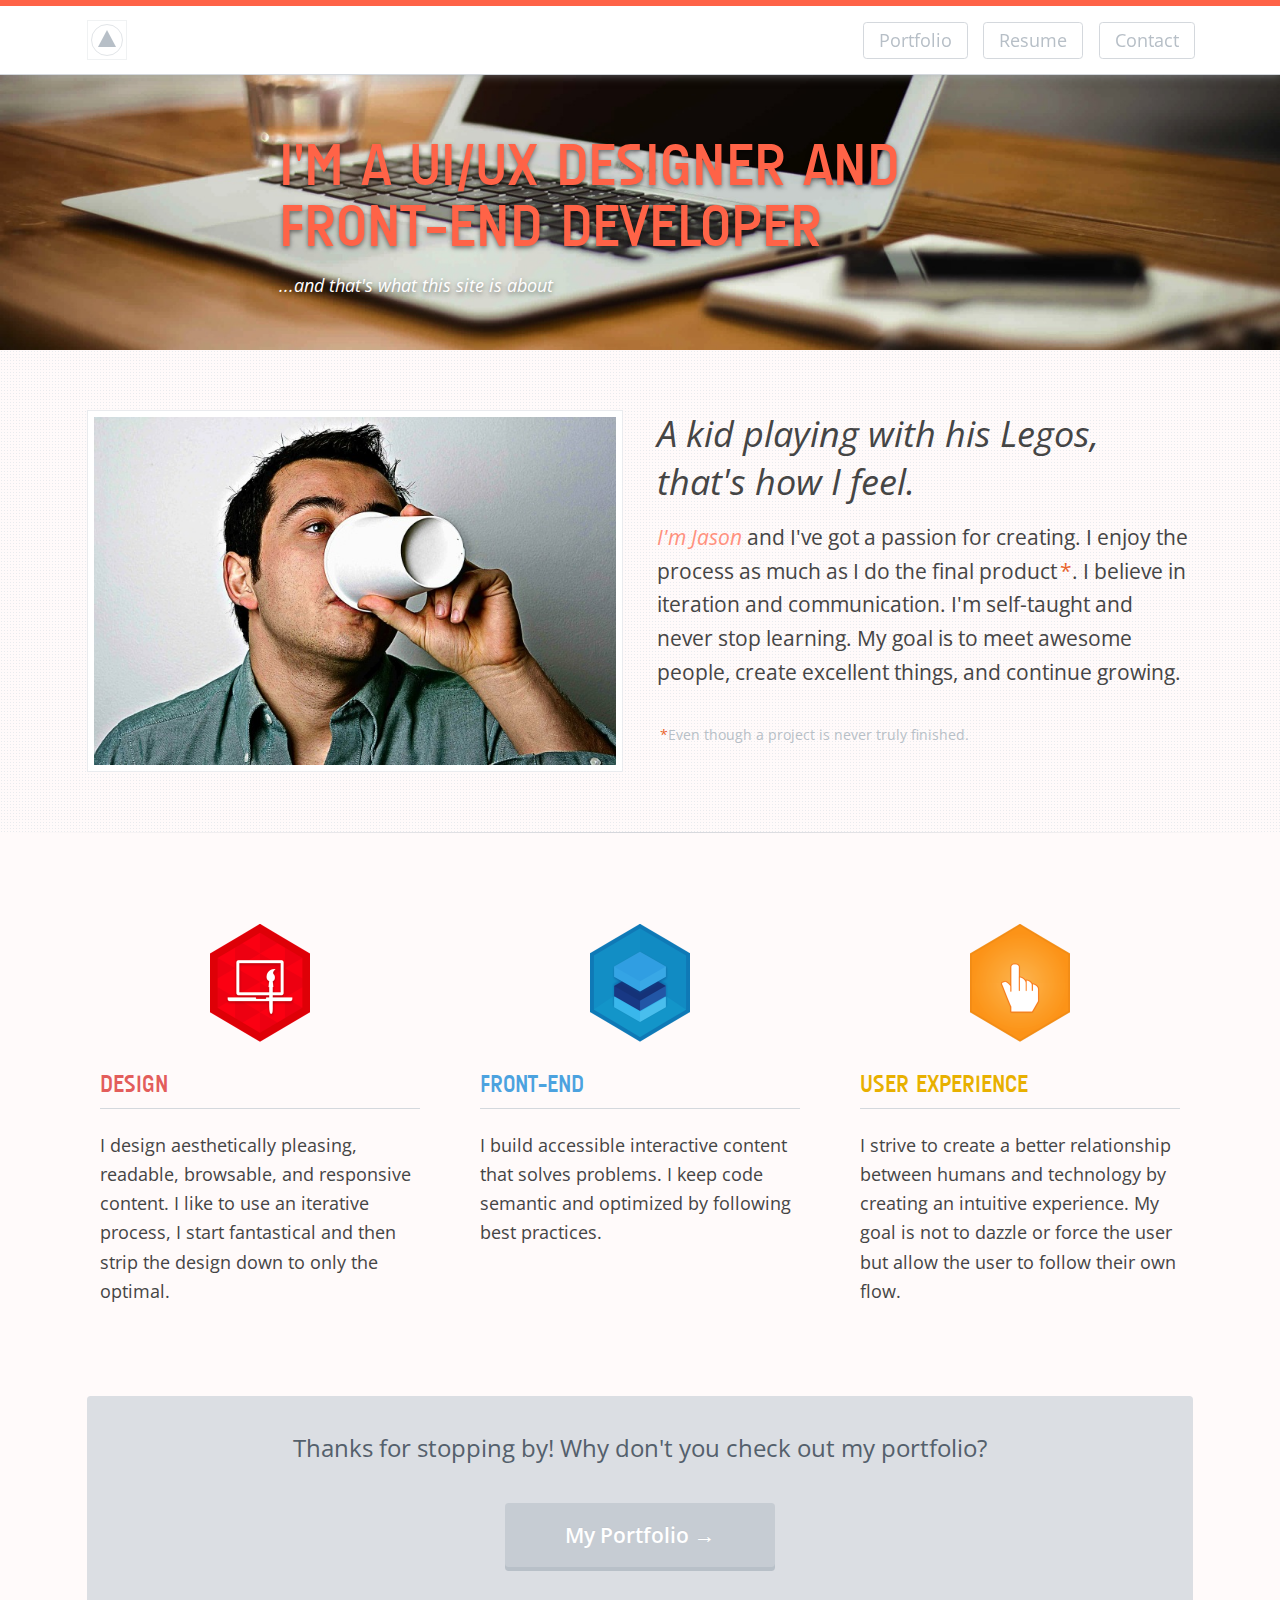
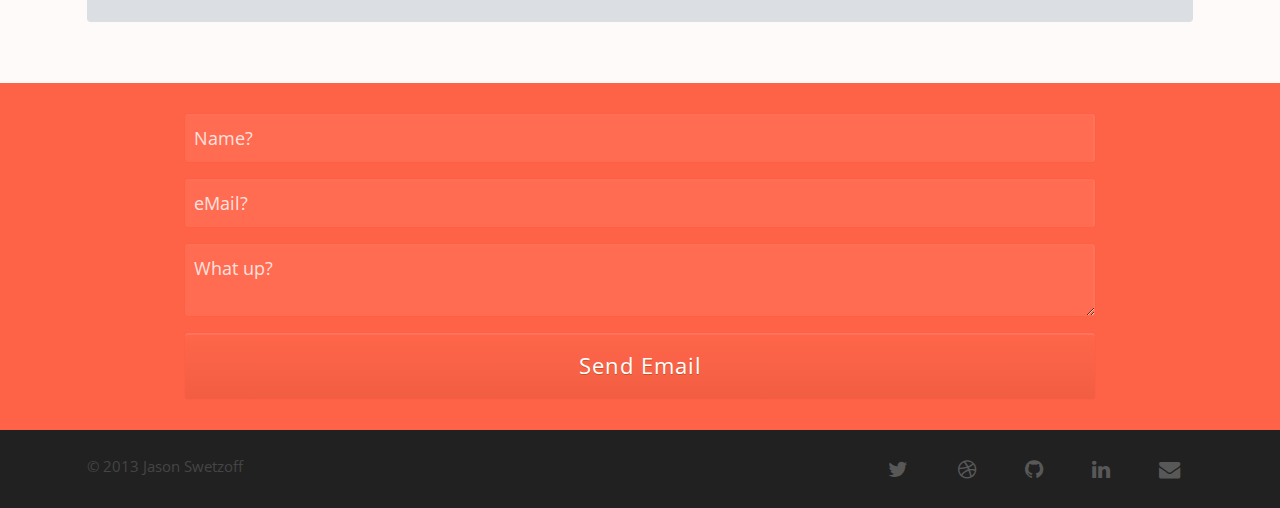
==== commit 1bc07bbb: "Adding assets from html5 boilerplate." ====
--- a/converted-html/index.html
+++ b/converted-html/index.html
@@ -184,7 +184,7 @@
     e=o.createElement(i);r=o.getElementsByTagName(i)[0];
     e.src='//www.google-analytics.com/analytics.js';
     r.parentNode.insertBefore(e,r)}(window,document,'script','ga'));
-    ga('create','UA-XXXXX-X');ga('send','pageview');
+    ga('create','UA-38074716-1');ga('send','pageview');
 </script>
 
 
--- a/converted-html/assets/css/main.css
+++ b/converted-html/assets/css/main.css
@@ -49,6 +49,9 @@
  /*================================
 =            $Buttons            =
 ================================*/
+/*=======================================
+=            $Magnefic Popup            =
+=======================================*/
 /*==========  Vendors  ==========*/
 meta.foundation-mq-small {
   font-family: "only screen and (min-width: 768px)";
@@ -2970,7 +2973,7 @@
   margin-bottom: 0.6rem;
 }
 
-.gamma, h1 {
+.gamma, h1, .projects h3 {
   font-size: 36px;
   font-size: 2rem;
   margin-bottom: 0.8rem;
@@ -2993,6 +2996,426 @@
   font-size: 18px;
   font-size: 1rem;
   margin-bottom: 1.6rem;
+}
+
+/* Magnific Popup CSS */
+.mfp-bg {
+  top: 0;
+  left: 0;
+  width: 100%;
+  height: 100%;
+  z-index: 1042;
+  overflow: hidden;
+  position: fixed;
+  background: #0b0b0b;
+  opacity: 0.8;
+  filter: alpha(opacity=80);
+}
+
+.mfp-wrap {
+  top: 0;
+  left: 0;
+  width: 100%;
+  height: 100%;
+  z-index: 1043;
+  position: fixed;
+  outline: none !important;
+  -webkit-backface-visibility: hidden;
+}
+
+.mfp-container {
+  text-align: center;
+  position: absolute;
+  width: 100%;
+  height: 100%;
+  left: 0;
+  top: 0;
+  padding: 0 8px;
+  -webkit-box-sizing: border-box;
+  -moz-box-sizing: border-box;
+  box-sizing: border-box;
+}
+
+.mfp-container:before {
+  content: '';
+  display: inline-block;
+  height: 100%;
+  vertical-align: middle;
+}
+
+.mfp-align-top .mfp-container:before {
+  display: none;
+}
+
+.mfp-content {
+  position: relative;
+  display: inline-block;
+  vertical-align: middle;
+  margin: 0 auto;
+  text-align: left;
+  z-index: 1045;
+}
+
+.mfp-inline-holder .mfp-content,
+.mfp-ajax-holder .mfp-content {
+  width: 100%;
+  cursor: auto;
+}
+
+.mfp-ajax-cur {
+  cursor: progress;
+}
+
+.mfp-zoom-out-cur, .mfp-zoom-out-cur .mfp-image-holder .mfp-close {
+  cursor: -moz-zoom-out;
+  cursor: -webkit-zoom-out;
+  cursor: zoom-out;
+}
+
+.mfp-zoom {
+  cursor: pointer;
+  cursor: -webkit-zoom-in;
+  cursor: -moz-zoom-in;
+  cursor: zoom-in;
+}
+
+.mfp-auto-cursor .mfp-content {
+  cursor: auto;
+}
+
+.mfp-close,
+.mfp-arrow,
+.mfp-preloader,
+.mfp-counter {
+  -webkit-user-select: none;
+  -moz-user-select: none;
+  user-select: none;
+}
+
+.mfp-loading.mfp-figure {
+  display: none;
+}
+
+.mfp-hide {
+  display: none !important;
+}
+
+.mfp-preloader {
+  color: #cccccc;
+  position: absolute;
+  top: 50%;
+  width: auto;
+  text-align: center;
+  margin-top: -0.8em;
+  left: 8px;
+  right: 8px;
+  z-index: 1044;
+}
+.mfp-preloader a {
+  color: #cccccc;
+}
+.mfp-preloader a:hover {
+  color: white;
+}
+
+.mfp-s-ready .mfp-preloader {
+  display: none;
+}
+
+.mfp-s-error .mfp-content {
+  display: none;
+}
+
+button.mfp-close, button.mfp-arrow {
+  overflow: visible;
+  cursor: pointer;
+  background: transparent;
+  border: 0;
+  -webkit-appearance: none;
+  display: block;
+  outline: none;
+  padding: 0;
+  z-index: 1046;
+  -webkit-box-shadow: none;
+  box-shadow: none;
+}
+button::-moz-focus-inner {
+  padding: 0;
+  border: 0;
+}
+
+.mfp-close {
+  width: 44px;
+  height: 44px;
+  line-height: 44px;
+  position: absolute;
+  right: 0;
+  top: 0;
+  text-decoration: none;
+  text-align: center;
+  opacity: 0.65;
+  padding: 0 0 18px 10px;
+  color: white;
+  font-style: normal;
+  font-size: 28px;
+  font-family: Arial, Baskerville, monospace;
+}
+.mfp-close:hover, .mfp-close:focus {
+  opacity: 1;
+}
+.mfp-close:active {
+  top: 1px;
+}
+
+.mfp-close-btn-in .mfp-close {
+  color: #333333;
+}
+
+.mfp-image-holder .mfp-close,
+.mfp-iframe-holder .mfp-close {
+  color: white;
+  right: -6px;
+  text-align: right;
+  padding-right: 6px;
+  width: 100%;
+}
+
+.mfp-counter {
+  position: absolute;
+  top: 0;
+  right: 0;
+  color: #cccccc;
+  font-size: 12px;
+  line-height: 18px;
+}
+
+.mfp-arrow {
+  position: absolute;
+  opacity: 0.65;
+  margin: 0;
+  top: 50%;
+  margin-top: -55px;
+  padding: 0;
+  width: 90px;
+  height: 110px;
+  -webkit-tap-highlight-color: rgba(0, 0, 0, 0);
+}
+.mfp-arrow:active {
+  margin-top: -54px;
+}
+.mfp-arrow:hover, .mfp-arrow:focus {
+  opacity: 1;
+}
+.mfp-arrow:before, .mfp-arrow:after,
+.mfp-arrow .mfp-b,
+.mfp-arrow .mfp-a {
+  content: '';
+  display: block;
+  width: 0;
+  height: 0;
+  position: absolute;
+  left: 0;
+  top: 0;
+  margin-top: 35px;
+  margin-left: 35px;
+  border: medium inset transparent;
+}
+.mfp-arrow:after,
+.mfp-arrow .mfp-a {
+  border-top-width: 13px;
+  border-bottom-width: 13px;
+  top: 8px;
+}
+.mfp-arrow:before,
+.mfp-arrow .mfp-b {
+  border-top-width: 21px;
+  border-bottom-width: 21px;
+}
+
+.mfp-arrow-left {
+  left: 0;
+}
+.mfp-arrow-left:after,
+.mfp-arrow-left .mfp-a {
+  border-right: 17px solid #FFF;
+  margin-left: 31px;
+}
+.mfp-arrow-left:before,
+.mfp-arrow-left .mfp-b {
+  margin-left: 25px;
+  border-right: 27px solid #3f3f3f;
+}
+
+.mfp-arrow-right {
+  right: 0;
+}
+.mfp-arrow-right:after,
+.mfp-arrow-right .mfp-a {
+  border-left: 17px solid #FFF;
+  margin-left: 39px;
+}
+.mfp-arrow-right:before,
+.mfp-arrow-right .mfp-b {
+  border-left: 27px solid #3f3f3f;
+}
+
+/* Main image in popup */
+img.mfp-img {
+  width: auto;
+  max-width: 100%;
+  height: auto;
+  display: block;
+  line-height: 0;
+  -webkit-box-sizing: border-box;
+  -moz-box-sizing: border-box;
+  box-sizing: border-box;
+  padding: 40px 0 40px;
+  margin: 0 auto;
+}
+
+/* The shadow behind the image */
+.mfp-figure {
+  line-height: 0;
+}
+.mfp-figure:after {
+  content: '';
+  position: absolute;
+  left: 0;
+  top: 40px;
+  bottom: 40px;
+  display: block;
+  right: 0;
+  width: auto;
+  height: auto;
+  z-index: -1;
+  box-shadow: 0 0 8px rgba(0, 0, 0, 0.6);
+  background: #444444;
+}
+.mfp-figure small {
+  color: #bdbdbd;
+  display: block;
+  font-size: 12px;
+  line-height: 14px;
+}
+
+.mfp-bottom-bar {
+  margin-top: -36px;
+  position: absolute;
+  top: 100%;
+  left: 0;
+  width: 100%;
+  cursor: auto;
+}
+
+.mfp-title {
+  text-align: left;
+  line-height: 18px;
+  color: #f3f3f3;
+  word-wrap: break-word;
+  padding-right: 36px;
+}
+
+.mfp-image-holder .mfp-content {
+  max-width: 100%;
+}
+
+.mfp-gallery .mfp-image-holder .mfp-figure {
+  cursor: pointer;
+}
+
+@media screen and (max-width: 800px) and (orientation: landscape), screen and (max-height: 300px) {
+  /**
+   * Remove all paddings around the image on small screen
+   */
+  .mfp-img-mobile .mfp-image-holder {
+    padding-left: 0;
+    padding-right: 0;
+  }
+  .mfp-img-mobile img.mfp-img {
+    padding: 0;
+  }
+  .mfp-img-mobile .mfp-figure {
+    /* The shadow behind the image */
+  }
+  .mfp-img-mobile .mfp-figure:after {
+    top: 0;
+    bottom: 0;
+  }
+  .mfp-img-mobile .mfp-figure small {
+    display: inline;
+    margin-left: 5px;
+  }
+  .mfp-img-mobile .mfp-bottom-bar {
+    background: rgba(0, 0, 0, 0.6);
+    bottom: 0;
+    margin: 0;
+    top: auto;
+    padding: 3px 5px;
+    position: fixed;
+    -webkit-box-sizing: border-box;
+    -moz-box-sizing: border-box;
+    box-sizing: border-box;
+  }
+  .mfp-img-mobile .mfp-bottom-bar:empty {
+    padding: 0;
+  }
+  .mfp-img-mobile .mfp-counter {
+    right: 5px;
+    top: 3px;
+  }
+  .mfp-img-mobile .mfp-close {
+    top: 0;
+    right: 0;
+    width: 35px;
+    height: 35px;
+    line-height: 35px;
+    background: rgba(0, 0, 0, 0.6);
+    position: fixed;
+    text-align: center;
+    padding: 0;
+  }
+}
+@media all and (max-width: 900px) {
+  .mfp-arrow {
+    -webkit-transform: scale(0.75);
+    transform: scale(0.75);
+  }
+
+  .mfp-arrow-left {
+    -webkit-transform-origin: 0;
+    transform-origin: 0;
+  }
+
+  .mfp-arrow-right {
+    -webkit-transform-origin: 100%;
+    transform-origin: 100%;
+  }
+
+  .mfp-container {
+    padding-left: 6px;
+    padding-right: 6px;
+  }
+}
+.mfp-ie7 .mfp-img {
+  padding: 0;
+}
+.mfp-ie7 .mfp-bottom-bar {
+  width: 600px;
+  left: 50%;
+  margin-left: -300px;
+  margin-top: 5px;
+  padding-bottom: 5px;
+}
+.mfp-ie7 .mfp-container {
+  padding: 0;
+}
+.mfp-ie7 .mfp-content {
+  padding-top: 44px;
+}
+.mfp-ie7 .mfp-close {
+  top: 0;
+  right: 0;
+  padding-top: 0;
 }
 
 /*==========  Generic  ==========*/
@@ -3030,7 +3453,7 @@
   margin-top: 1.65rem !important;
 }
 
-.about img, .skills img, .projects h2 {
+.about img, .skills img, .projects h2, .projects ul {
   margin-bottom: 18px !important;
   margin-bottom: 1.65rem !important;
 }
@@ -3047,7 +3470,7 @@
   margin-bottom: 1.65rem !important;
 }
 
-.form-fields > li {
+.form-fields > li, .projects h4 {
   margin-bottom: 9px !important;
   margin-bottom: 0.825rem !important;
 }
@@ -3060,7 +3483,7 @@
   padding: 1.65rem !important;
 }
 
-.site-footer .top_wrap .top {
+.site-footer .top_wrap .top, .project > .columns {
   padding-top: 18px !important;
   padding-top: 1.65rem !important;
 }
@@ -3111,7 +3534,7 @@
 
 /*==========  Reset UL/LI  ==========*/
 .bottom_wrap .bottom ul,
-.bottom_wrap .bottom li {
+.bottom_wrap .bottom li, .projects ul {
   margin: 0;
   padding: 0;
   list-style: none;
@@ -4132,27 +4555,24 @@
   -webkit-box-shadow: 0px 0px 0.5rem 0px rgba(183, 191, 199, 0.5), 0px 0 3px 0px rgba(0, 0, 0, 0.1);
   -moz-box-shadow: 0px 0px 0.5rem 0px rgba(183, 191, 199, 0.5), 0px 0 3px 0px rgba(0, 0, 0, 0.1);
   box-shadow: 0px 0px 0.5rem 0px rgba(183, 191, 199, 0.5), 0px 0 3px 0px rgba(0, 0, 0, 0.1);
-  height: 72px;
-  height: 6.6rem;
+  height: 45px;
+  height: 4.125rem;
   border-bottom: 1px solid #d4d8dd;
   background: white;
   /*==========  $LOGO  ==========*/
-}
-.lt-ie9 .site-header {
-  height: 45px;
-  height: 4.125rem;
-}
-@media screen and (min-width: 26em) {
-  .site-header {
-    height: 45px;
-    height: 4.125rem;
-  }
 }
 .site-header .site-header_decoration {
   width: 100%;
   height: 3.6px;
   height: 0.33rem;
   background: tomato;
+}
+@media screen and (max-width: 26em) {
+  .site-header .logo {
+    position: relative;
+    left: -3.6px;
+    left: -0.33rem;
+  }
 }
 .lt-ie9 .site-header .logo {
   width: 10%;
@@ -4168,17 +4588,6 @@
   display: block;
   margin-top: 7.2px;
   margin-top: 0.66rem;
-}
-@media screen and (max-width: 26em) {
-  .site-header .logo a {
-    margin-right: auto;
-    margin-left: auto;
-    width: 18px;
-    width: 1.65rem;
-  }
-}
-.site-header .logo .logo-wrapper {
-  position: relative;
 }
 .site-header .logo .outer, .site-header .logo .inner, .site-header .logo .triangle {
   position: absolute;
@@ -4221,7 +4630,14 @@
 .site-header .nav-wrap {
   margin-top: 9px;
   margin-top: 0.825rem;
-  text-align: center;
+  text-align: right;
+}
+@media screen and (max-width: 26em) {
+  .site-header .nav-wrap {
+    position: absolute;
+    top: 5.4px;
+    top: 0.495rem;
+  }
 }
 .lt-ie9 .site-header .nav-wrap {
   margin-top: 1.8px;
@@ -4395,12 +4811,18 @@
   border-radius: 0.2rem;
   display: block;
   margin: 0;
-  margin-left: 12.6px;
-  margin-left: 1.155rem;
+  margin-left: 10.8px;
+  margin-left: 0.99rem;
   padding: 9px;
   padding: 0.33rem 0.66rem;
   border: 1px solid rgba(255, 99, 71, 0);
   color: #585858;
+}
+@media screen and (max-width: 26em) {
+  .bottom ul.social > li a {
+    margin-left: 3.6px;
+    margin-left: 0.33rem;
+  }
 }
 .bottom ul.social > li a:hover, .bottom ul.social > li a:focus {
   -webkit-border-radius: 50%;
@@ -4497,23 +4919,13 @@
   -moz-background-size: cover;
   -o-background-size: cover;
   background-size: cover;
-  margin-top: 72px;
-  margin-top: 6.6rem;
+  margin-top: 45px;
+  margin-top: 4.125rem;
   padding-top: 36px;
   padding-top: 3.3rem;
   width: 100%;
   height: 275px;
   background-color: tomato;
-}
-.lt-ie9 .hero {
-  margin-top: 45px;
-  margin-top: 4.125rem;
-}
-@media screen and (min-width: 26em) {
-  .hero {
-    margin-top: 45px;
-    margin-top: 4.125rem;
-  }
 }
 .hero h2 {
   font-size: 3.3rem;
@@ -4798,6 +5210,41 @@
 }
 
 /*==========  Projects  ==========*/
+.project > .columns {
+  background: white;
+  border: 1px solid #fcf7f7;
+}
+
+.projects img {
+  margin-bottom: 18px;
+  margin-bottom: 1.65rem;
+}
+.projects h3 {
+  color: slategrey;
+}
+.projects h4 {
+  display: inline-block;
+  background: slategrey;
+  Color: white;
+  padding: 1.8px 7.2px;
+  padding: 0.165rem 0.66rem;
+  margin: 0;
+}
+.projects ul li {
+  display: inline;
+}
+.projects .url,
+.projects .date {
+  border-top: 1px solid #fcf7f7;
+  font-weight: 200;
+  line-height: 2;
+  color: slategrey;
+  text-align: center;
+}
+.projects .url {
+  border-right: 1px solid #fcf7f7;
+}
+
 .page-end .page-end_color {
   -webkit-border-radius: 0.2rem;
   -moz-border-radius: 0.2rem;
@@ -4822,7 +5269,19 @@
   padding-top: 0.825rem;
   padding-bottom: 9px;
   padding-bottom: 0.825rem;
+  -webkit-border-radius: 0.2rem;
+  -moz-border-radius: 0.2rem;
+  -ms-border-radius: 0.2rem;
+  -o-border-radius: 0.2rem;
+  border-radius: 0.2rem;
   color: white;
   text-shadow: 0 -1px #c2c7ce;
   font-weight: 600;
 }
+.page-end .btn:hover {
+  background: #ccd2d7;
+}
+.page-end .btn:active {
+  box-shadow: none;
+  top: 3px;
+}
